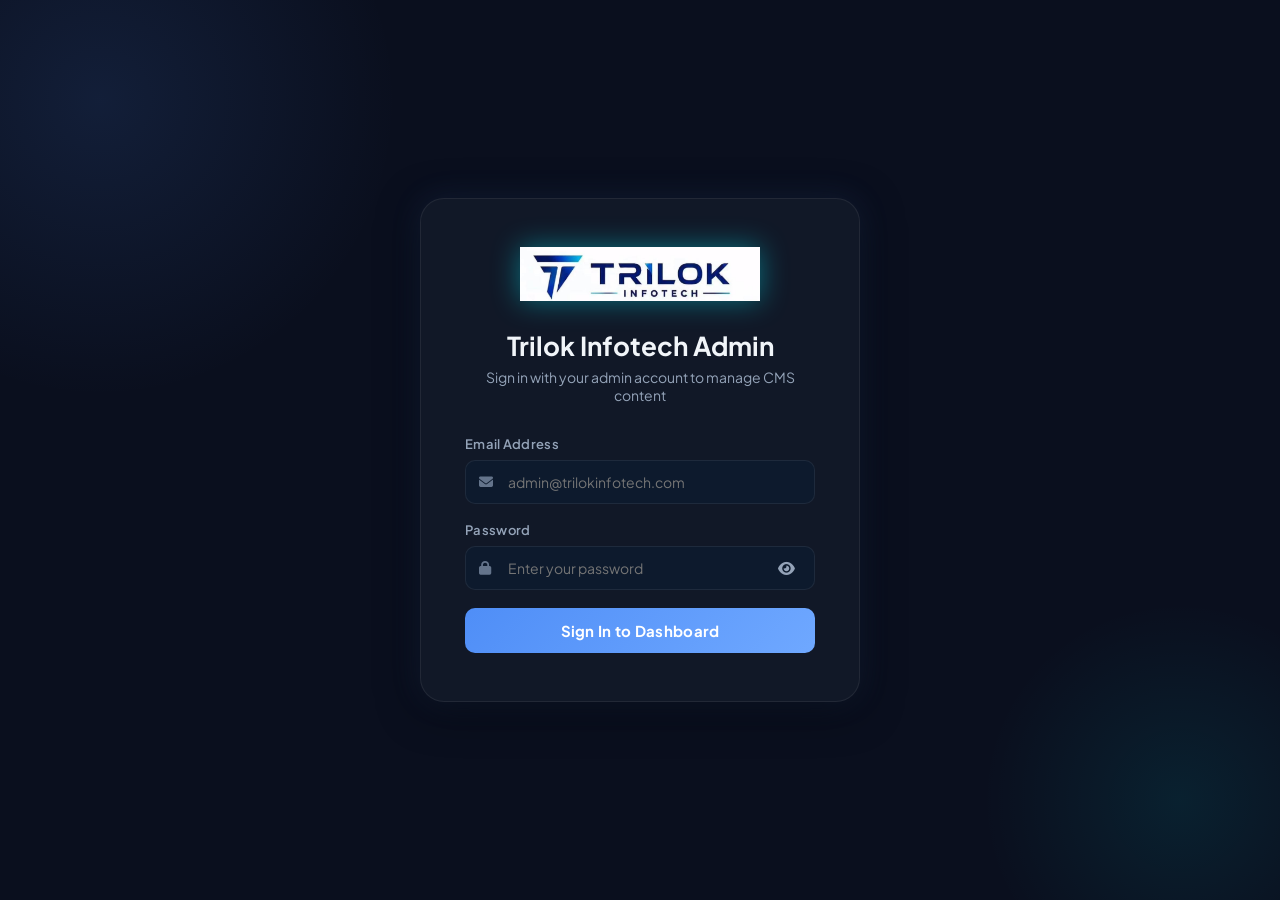
==== admin.html @ d3bf035e "fix: simplify mobile admin menu click listeners and place Back button at top of page-header-left in " ====
<!DOCTYPE html>
<html lang="en">
<head>
  <meta charset="UTF-8">
  <meta name="viewport" content="width=device-width, initial-scale=1.0, maximum-scale=1.0, user-scalable=no">
  <meta name="theme-color" content="#0a0f1e">
  <title>Admin Panel – Trilok Infotech</title>
  <meta name="robots" content="noindex, nofollow">
  <!-- Favicon Logo -->
  <link rel="icon" type="image/png" href="image copy 40.png">
  <!-- Google Fonts -->
  <link rel="preconnect" href="https://fonts.googleapis.com">
  <link rel="preconnect" href="https://fonts.gstatic.com" crossorigin>
  <link href="https://fonts.googleapis.com/css2?family=Plus+Jakarta+Sans:wght@300;400;500;600;700;800&family=Space+Grotesk:wght@500;700&display=swap" rel="stylesheet">
  <!-- FontAwesome Icons -->
  <link rel="stylesheet" href="https://cdnjs.cloudflare.com/ajax/libs/font-awesome/6.5.0/css/all.min.css">
  <!-- Custom Admin CSS -->
  <link rel="stylesheet" href="admin.css">
</head>
<body>

<!-- ============================================================
     1. LOGIN PAGE (AUTHENTICATION SCREEN)
     ============================================================ -->
<div id="login-page">
  <div class="login-card">
    <div class="login-logo">
      <img src="image copy 40.png" alt="Trilok Infotech Logo" class="admin-login-brand-logo">
    </div>
    <h2>Trilok Infotech Admin</h2>
    <p class="login-sub">Sign in with your admin account to manage CMS content</p>
    
    <div class="login-error" id="login-error">
      <i class="fa-solid fa-circle-exclamation"></i>
      <span id="login-error-msg">Invalid login credentials.</span>
    </div>
    
    <form id="login-form" onsubmit="executeAdminLogin(event); return false;">
      <div class="login-form-group">
        <label for="login-email">Email Address</label>
        <div class="login-input-wrap">
          <i class="fa-solid fa-envelope"></i>
          <input type="email" id="login-email" placeholder="admin@trilokinfotech.com" autocomplete="email" required>
        </div>
      </div>
      
      <div class="login-form-group">
        <label for="login-password">Password</label>
        <div class="login-input-wrap">
          <i class="fa-solid fa-lock"></i>
          <input type="password" id="login-password" placeholder="Enter your password" autocomplete="current-password" required>
          <i class="fa-solid fa-eye eye-toggle" id="pwd-eye" title="Toggle password visibility"></i>
        </div>
      </div>
      
      <button type="submit" class="btn-login" id="login-btn">
        <span class="btn-text">Sign In to Dashboard</span>
        <span class="btn-spinner"></span>
      </button>
    </form>
  </div>
</div>

<!-- ============================================================
     2. MAIN ADMIN DASHBOARD LAYOUT
     ============================================================ -->
<div id="admin-layout" style="display:none;">

  <!-- MOBILE SIDEBAR OVERLAY -->
  <div class="sidebar-overlay" id="sidebar-overlay" onclick="closeAdminSidebar()"></div>

  <!-- ====== SIDEBAR NAVIGATION ====== -->
  <aside class="admin-sidebar" id="admin-sidebar">
    <div class="sidebar-logo">
      <img src="image copy 40.png" alt="Trilok Infotech Logo" class="admin-sidebar-brand-logo">
      <button class="sidebar-close-btn" id="sidebar-close-btn" onclick="closeAdminSidebar()" aria-label="Close sidebar"><i class="fa-solid fa-xmark"></i></button>
    </div>

    <nav class="sidebar-nav">
      <!-- MAIN OVERVIEW -->
      <div class="sidebar-section-label">Main</div>
      <div class="nav-item active" data-page="dashboard">
        <i class="fa-solid fa-gauge-high"></i><span>Dashboard</span>
      </div>

      <!-- CMS CONTENT MANAGERS -->
      <div class="sidebar-section-label">Website Content</div>
      <div class="nav-item" data-page="hero">
        <i class="fa-solid fa-house-laptop"></i><span>Hero Section</span>
      </div>
      <div class="nav-item" data-page="about">
        <i class="fa-solid fa-circle-info"></i><span>About Us</span>
      </div>
      <div class="nav-item" data-page="services">
        <i class="fa-solid fa-gears"></i><span>Services</span>
      </div>
      <div class="nav-item" data-page="features">
        <i class="fa-solid fa-star"></i><span>Key Features</span>
      </div>
      <div class="nav-item" data-page="projects">
        <i class="fa-solid fa-briefcase"></i><span>View Our Work</span>
      </div>
      <div class="nav-item" data-page="products">
        <i class="fa-solid fa-box-open"></i><span>Products</span>
      </div>
      <div class="nav-item" data-page="industries">
        <i class="fa-solid fa-industry"></i><span>Industries</span>
      </div>
      <div class="nav-item" data-page="careers">
        <i class="fa-solid fa-user-graduate"></i><span>Careers</span>
      </div>
      <div class="nav-item" data-page="testimonials">
        <i class="fa-solid fa-quote-right"></i><span>Testimonials</span>
      </div>
      <div class="nav-item" data-page="faqs">
        <i class="fa-solid fa-circle-question"></i><span>FAQs</span>
      </div>
      <div class="nav-item" data-page="gallery">
        <i class="fa-solid fa-images"></i><span>Gallery</span>
      </div>

      <!-- LEADS & INQUIRIES -->
      <div class="sidebar-section-label">Leads & Inquiries</div>
      <div class="nav-item" data-page="contacts" id="contacts-nav-item">
        <i class="fa-solid fa-envelope-open-text"></i><span>Contact Requests</span>
        <span class="nav-badge" id="unread-badge" style="display:none;">0</span>
      </div>

      <!-- SYSTEM SETTINGS -->
      <div class="sidebar-section-label">Settings & Security</div>
      <div class="nav-item" data-page="settings">
        <i class="fa-solid fa-sliders"></i><span>Website Settings</span>
      </div>
      <div class="nav-item" data-page="seo">
        <i class="fa-solid fa-magnifying-glass-chart"></i><span>SEO Settings</span>
      </div>
      <div class="nav-item" data-page="profile">
        <i class="fa-solid fa-user-gear"></i><span>Admin Profile</span>
      </div>
    </nav>

    <div class="sidebar-footer">
      <div class="nav-item nav-item-logout" id="logout-btn" onclick="executeLogout()">
        <i class="fa-solid fa-right-from-bracket"></i><span>Logout</span>
      </div>
    </div>
  </aside>

  <!-- ====== MAIN CONTENT AREA ====== -->
  <div class="admin-main" id="admin-main">

    <!-- TOP HEADER -->
    <header class="admin-header">
      <button class="header-toggle" id="sidebar-toggle" onclick="toggleAdminSidebar(event)" aria-label="Open navigation menu" aria-expanded="false" aria-controls="admin-sidebar">
        <i class="fa-solid fa-bars"></i>
      </button>

      <div class="header-title-wrapper" style="display:flex; align-items:center; gap:10px;">
        <img src="image copy 40.png" alt="Trilok Logo" class="mobile-header-brand-logo">
        <span class="header-page-title" id="header-page-title">Dashboard Overview</span>
      </div>

      <div class="header-spacer"></div>

      <div class="header-actions">
        <button class="header-icon-btn" title="Open Live Public Website" onclick="window.open('index.html','_blank')">
          <i class="fa-solid fa-arrow-up-right-from-square"></i> <span class="hide-mobile">Live Website</span>
        </button>
        
        <div class="admin-avatar" id="header-avatar" onclick="navigateTo('profile')">
          <div class="avatar-img" id="header-avatar-img">A</div>
          <div class="avatar-info hide-mobile">
            <span class="avatar-name" id="header-admin-name">Admin User</span>
            <span class="avatar-role">Administrator</span>
          </div>
        </div>
      </div>
    </header>

    <!-- PAGE SECTION CONTAINER -->
    <div class="admin-content">

      <!-- 1. DASHBOARD OVERVIEW -->
      <section class="page-section active" id="page-dashboard">
        <div class="page-header">
          <div class="page-header-left">
            <h1>Dashboard Overview</h1>
            <p>Real-time website statistics and database analytics</p>
          </div>
          <div class="page-header-actions">
            <button class="btn btn-secondary btn-sm" onclick="loadDashboardStats()"><i class="fa-solid fa-rotate-right"></i> Refresh</button>
          </div>
        </div>

        <!-- STATS GRID -->
        <div class="stats-grid" id="stats-grid">
          <div class="stat-card" onclick="navigateTo('services')">
            <div class="stat-icon blue"><i class="fa-solid fa-gears"></i></div>
            <div class="stat-info"><div class="stat-value" id="stat-services">–</div><div class="stat-label">Total Services</div></div>
          </div>
          <div class="stat-card" onclick="navigateTo('features')">
            <div class="stat-icon yellow"><i class="fa-solid fa-star"></i></div>
            <div class="stat-info"><div class="stat-value" id="stat-features">–</div><div class="stat-label">Key Features</div></div>
          </div>
          <div class="stat-card" onclick="navigateTo('projects')">
            <div class="stat-icon purple"><i class="fa-solid fa-briefcase"></i></div>
            <div class="stat-info"><div class="stat-value" id="stat-projects">–</div><div class="stat-label">Total Projects</div></div>
          </div>
          <div class="stat-card" onclick="navigateTo('products')">
            <div class="stat-icon cyan"><i class="fa-solid fa-box-open"></i></div>
            <div class="stat-info"><div class="stat-value" id="stat-products">–</div><div class="stat-label">Total Products</div></div>
          </div>
          <div class="stat-card" onclick="navigateTo('industries')">
            <div class="stat-icon orange"><i class="fa-solid fa-industry"></i></div>
            <div class="stat-info"><div class="stat-value" id="stat-industries">–</div><div class="stat-label">Industries</div></div>
          </div>
          <div class="stat-card" onclick="navigateTo('careers')">
            <div class="stat-icon teal"><i class="fa-solid fa-user-graduate"></i></div>
            <div class="stat-info"><div class="stat-value" id="stat-careers">–</div><div class="stat-label">Careers</div></div>
          </div>
          <div class="stat-card" onclick="navigateTo('testimonials')">
            <div class="stat-icon yellow"><i class="fa-solid fa-quote-right"></i></div>
            <div class="stat-info"><div class="stat-value" id="stat-testimonials">–</div><div class="stat-label">Testimonials</div></div>
          </div>
          <div class="stat-card" onclick="navigateTo('faqs')">
            <div class="stat-icon green"><i class="fa-solid fa-circle-question"></i></div>
            <div class="stat-info"><div class="stat-value" id="stat-faqs">–</div><div class="stat-label">FAQs</div></div>
          </div>
          <div class="stat-card" onclick="navigateTo('gallery')">
            <div class="stat-icon indigo"><i class="fa-solid fa-images"></i></div>
            <div class="stat-info"><div class="stat-value" id="stat-gallery">–</div><div class="stat-label">Gallery Items</div></div>
          </div>
          <div class="stat-card" onclick="navigateTo('contacts')">
            <div class="stat-icon red"><i class="fa-solid fa-envelope-open-text"></i></div>
            <div class="stat-info"><div class="stat-value" id="stat-contacts">–</div><div class="stat-label">Contact Requests</div></div>
          </div>
        </div>

        <div class="grid-2" style="margin-top:20px;">
          <!-- QUICK NAVIGATION -->
          <div class="card">
            <div class="card-header"><div class="card-title">Quick Actions</div></div>
            <div class="quick-actions">
              <div class="quick-action" onclick="navigateTo('hero')"><i class="fa-solid fa-house-laptop"></i><span>Hero Banner</span></div>
              <div class="quick-action" onclick="openServiceModal()"><i class="fa-solid fa-plus"></i><span>Add Service</span></div>
              <div class="quick-action" onclick="openFeatureModal()"><i class="fa-solid fa-plus"></i><span>Add Feature</span></div>
              <div class="quick-action" onclick="openProjectModal()"><i class="fa-solid fa-plus"></i><span>Add Project</span></div>
              <div class="quick-action" onclick="openProductModal()"><i class="fa-solid fa-plus"></i><span>Add Product</span></div>
              <div class="quick-action" onclick="openTestimonialModal()"><i class="fa-solid fa-plus"></i><span>Add Review</span></div>
              <div class="quick-action" onclick="navigateTo('gallery')"><i class="fa-solid fa-upload"></i><span>Media Library</span></div>
              <div class="quick-action" onclick="navigateTo('contacts')"><i class="fa-solid fa-inbox"></i><span>View Leads</span></div>
            </div>
          </div>

          <!-- RECENT ACTIVITY LOG -->
          <div class="card">
            <div class="card-header">
              <div><div class="card-title">Recent Activity</div><div class="card-subtitle">System and CMS operations</div></div>
            </div>
            <div class="activity-list" id="activity-list">
              <div class="empty-state" style="padding:24px"><i class="fa-solid fa-clock-rotate-left"></i><h4>No activity recorded yet</h4></div>
            </div>
          </div>
        </div>
      </section>

      <!-- 2. HERO SECTION -->
      <section class="page-section" id="page-hero">
        <div class="page-header">
          <div class="page-header-left">
            <button class="btn btn-outline btn-sm back-nav-btn" onclick="navigateBackAdmin()" aria-label="Go back to previous page" style="margin-bottom:10px; display:inline-flex; align-items:center; gap:6px;"><i class="fa-solid fa-arrow-left"></i> Back</button>
            <h1>Hero Section Management</h1>
            <p>Edit homepage headline, subtitle, buttons and background media</p>
          </div>
          <div class="page-header-actions">
            <button class="btn btn-primary" onclick="saveHeroSettings()"><i class="fa-solid fa-save"></i> Save Hero Changes</button>
          </div>
        </div>

        <div class="grid-2">
          <div class="card">
            <div class="card-header"><div class="card-title">Content & Text</div></div>
            <div class="form-group">
              <label>Hero Heading</label>
              <textarea class="form-control" id="hero-heading" rows="3" placeholder="Headline text..."></textarea>
            </div>
            <div class="form-group">
              <label>Sub Heading / Tagline</label>
              <textarea class="form-control" id="hero-subheading" rows="3" placeholder="Sub heading text..."></textarea>
            </div>
            <div class="form-row">
              <div class="form-group">
                <label>Primary Button Text</label>
                <input type="text" class="form-control" id="hero-cta-primary" placeholder="Explore Services">
              </div>
              <div class="form-group">
                <label>Primary Button Link</label>
                <input type="text" class="form-control" id="hero-cta-primary-url" placeholder="#services">
              </div>
            </div>
            <div class="form-row">
              <div class="form-group">
                <label>Secondary Button Text</label>
                <input type="text" class="form-control" id="hero-cta-secondary" placeholder="Our Products">
              </div>
              <div class="form-group">
                <label>Secondary Button Link</label>
                <input type="text" class="form-control" id="hero-cta-secondary-url" placeholder="#products">
              </div>
            </div>
            <div class="form-group">
              <label>Hero Visibility</label>
              <div class="toggle-wrap">
                <label class="toggle-switch"><input type="checkbox" id="hero-visible" checked><span class="toggle-slider"></span></label>
                <span class="toggle-label">Show Hero Section on Website</span>
              </div>
            </div>
          </div>

          <div class="card">
            <div class="card-header"><div class="card-title">Background Media</div></div>
            <div class="upload-area">
              <input type="file" accept="image/*" onchange="uploadImageCloudinary(event, 'hero-bg-url', 'hero-bg-preview')">
              <div class="upload-icon"><i class="fa-solid fa-cloud-arrow-up"></i></div>
              <div class="upload-text">Upload Hero Background Image</div>
              <div class="upload-sub">Recommended: 1920×1080px WebP/JPG</div>
            </div>
            <div class="upload-preview" id="hero-bg-preview" style="display:none">
              <img src="" id="hero-bg-preview-img" alt="Hero BG Preview">
              <button class="btn btn-danger btn-sm" style="margin-top:8px" onclick="removeImage('hero-bg-url', 'hero-bg-preview')"><i class="fa-solid fa-trash"></i> Remove</button>
            </div>
            <input type="hidden" id="hero-bg-url" value="">
          </div>
        </div>
      </section>

      <!-- 3. ABOUT US SECTION -->
      <section class="page-section" id="page-about">
        <div class="page-header">
          <div class="page-header-left">
            <button class="btn btn-outline btn-sm back-nav-btn" onclick="navigateBackAdmin()" aria-label="Go back to previous page" style="margin-bottom:10px; display:inline-flex; align-items:center; gap:6px;"><i class="fa-solid fa-arrow-left"></i> Back</button>
            <h1>About Us Management</h1>
            <p>Edit company about overview, mission, vision and core values</p>
          </div>
          <div class="page-header-actions">
            <button class="btn btn-primary" onclick="saveAboutSettings()"><i class="fa-solid fa-save"></i> Save About Changes</button>
          </div>
        </div>
        <div class="grid-2">
          <div class="card">
            <div class="card-header"><div class="card-title">Main Content</div></div>
            <div class="form-group">
              <label>Section Heading</label>
              <input type="text" class="form-control" id="about-heading" placeholder="Why Businesses Choose Trilok">
            </div>
            <div class="form-group">
              <label>Main Overview Content</label>
              <textarea class="form-control" id="about-content" rows="6" placeholder="Main description..."></textarea>
            </div>
            <div class="form-group">
              <label>Mission Statement</label>
              <input type="text" class="form-control" id="about-mission" placeholder="Our mission...">
            </div>
            <div class="form-group">
              <label>Vision Statement</label>
              <input type="text" class="form-control" id="about-vision" placeholder="Our vision...">
            </div>
            <div class="form-group">
              <label>Core Values</label>
              <input type="text" class="form-control" id="about-values" placeholder="Transparency, Quality, Client Focus...">
            </div>
            <div class="form-group">
              <label>Visibility</label>
              <div class="toggle-wrap">
                <label class="toggle-switch"><input type="checkbox" id="about-visible" checked><span class="toggle-slider"></span></label>
                <span class="toggle-label">Show About Us Section on Website</span>
              </div>
            </div>
          </div>

          <div class="card">
            <div class="card-header"><div class="card-title">About Image</div></div>
            <div class="upload-area">
              <input type="file" accept="image/*" onchange="uploadImageCloudinary(event, 'about-img-url', 'about-img-preview')">
              <div class="upload-icon"><i class="fa-solid fa-image"></i></div>
              <div class="upload-text">Upload About Section Image</div>
            </div>
            <div class="upload-preview" id="about-img-preview" style="display:none">
              <img src="" id="about-img-preview-img" alt="About Image Preview">
              <button class="btn btn-danger btn-sm" style="margin-top:8px" onclick="removeImage('about-img-url', 'about-img-preview')"><i class="fa-solid fa-trash"></i> Remove</button>
            </div>
            <input type="hidden" id="about-img-url" value="">
          </div>
        </div>
      </section>

      <!-- 4. SERVICES CMS -->
      <section class="page-section" id="page-services">
        <div class="page-header">
          <div class="page-header-left">
            <button class="btn btn-outline btn-sm back-nav-btn" onclick="navigateBackAdmin()" aria-label="Go back to previous page" style="margin-bottom:10px; display:inline-flex; align-items:center; gap:6px;"><i class="fa-solid fa-arrow-left"></i> Back</button>
            <h1>Services Management</h1>
            <p>View, Add, Edit, Delete, Hide/Show and Reorder Services</p>
          </div>
          <div class="page-header-actions">
            <button class="btn btn-primary" onclick="openServiceModal()"><i class="fa-solid fa-plus"></i> Add New Service</button>
          </div>
        </div>
        <div class="card">
          <div class="card-header" style="flex-wrap:wrap;gap:12px;">
            <div class="card-title">All Services</div>
            <div class="filter-bar" style="margin:0;">
              <div class="filter-search"><i class="fa-solid fa-search"></i><input type="text" placeholder="Search services..." oninput="filterTable('services-tbody', this.value)"></div>
            </div>
          </div>
          <div class="table-wrap">
            <table class="admin-table">
              <thead><tr><th>Order</th><th>Icon / Image</th><th>Title</th><th>Short Description</th><th>Status</th><th>Actions</th></tr></thead>
              <tbody id="services-tbody"></tbody>
            </table>
          </div>
        </div>
      </section>

      <!-- 5. FEATURES CMS -->
      <section class="page-section" id="page-features">
        <div class="page-header">
          <div class="page-header-left">
            <button class="btn btn-outline btn-sm back-nav-btn" onclick="navigateBackAdmin()" aria-label="Go back to previous page" style="margin-bottom:10px; display:inline-flex; align-items:center; gap:6px;"><i class="fa-solid fa-arrow-left"></i> Back</button>
            <h1>Key Features & Highlights</h1>
            <p>Manage key website features, highlights and value propositions</p>
          </div>
          <div class="page-header-actions">
            <button class="btn btn-primary" onclick="openFeatureModal()"><i class="fa-solid fa-plus"></i> Add New Feature</button>
          </div>
        </div>
        <div class="card">
          <div class="card-header" style="flex-wrap:wrap;gap:12px;">
            <div class="card-title">All Features</div>
            <div class="filter-bar" style="margin:0;">
              <div class="filter-search"><i class="fa-solid fa-search"></i><input type="text" placeholder="Search features..." oninput="filterTable('features-tbody', this.value)"></div>
            </div>
          </div>
          <div class="table-wrap">
            <table class="admin-table">
              <thead><tr><th>Order</th><th>Icon</th><th>Title</th><th>Description</th><th>Status</th><th>Actions</th></tr></thead>
              <tbody id="features-tbody"></tbody>
            </table>
          </div>
        </div>
      </section>

      <!-- 6. VIEW OUR WORK / PROJECTS CMS -->
      <section class="page-section" id="page-projects">
        <div class="page-header">
          <div class="page-header-left">
            <button class="btn btn-outline btn-sm back-nav-btn" onclick="navigateBackAdmin()" aria-label="Go back to previous page" style="margin-bottom:10px; display:inline-flex; align-items:center; gap:6px;"><i class="fa-solid fa-arrow-left"></i> Back</button>
            <h1>View Our Work (Projects) Management</h1>
            <p>Manage website and application portfolio projects</p>
          </div>
          <div class="page-header-actions">
            <button class="btn btn-primary" onclick="openProjectModal()"><i class="fa-solid fa-plus"></i> Add New Project</button>
          </div>
        </div>
        <div class="card">
          <div class="card-header" style="flex-wrap:wrap;gap:12px;">
            <div class="card-title">All Projects</div>
            <div class="filter-bar" style="margin:0;">
              <div class="filter-search"><i class="fa-solid fa-search"></i><input type="text" placeholder="Search projects..." oninput="filterTable('projects-tbody', this.value)"></div>
            </div>
          </div>
          <div class="table-wrap">
            <table class="admin-table">
              <thead><tr><th>Order</th><th>Image</th><th>Project Title</th><th>Category</th><th>Link</th><th>Status</th><th>Actions</th></tr></thead>
              <tbody id="projects-tbody"></tbody>
            </table>
          </div>
        </div>
      </section>

      <!-- 7. PRODUCTS CMS -->
      <section class="page-section" id="page-products">
        <div class="page-header">
          <div class="page-header-left">
            <button class="btn btn-outline btn-sm back-nav-btn" onclick="navigateBackAdmin()" aria-label="Go back to previous page" style="margin-bottom:10px; display:inline-flex; align-items:center; gap:6px;"><i class="fa-solid fa-arrow-left"></i> Back</button>
            <h1>Products Management</h1>
            <p>Manage flagship software products and SaaS tools</p>
          </div>
          <div class="page-header-actions">
            <button class="btn btn-primary" onclick="openProductModal()"><i class="fa-solid fa-plus"></i> Add New Product</button>
          </div>
        </div>
        <div class="card">
          <div class="card-header" style="flex-wrap:wrap;gap:12px;">
            <div class="card-title">All Products</div>
            <div class="filter-bar" style="margin:0;">
              <div class="filter-search"><i class="fa-solid fa-search"></i><input type="text" placeholder="Search products..." oninput="filterTable('products-tbody', this.value)"></div>
            </div>
          </div>
          <div class="table-wrap">
            <table class="admin-table">
              <thead><tr><th>Order</th><th>Image</th><th>Product Name</th><th>Category</th><th>Features</th><th>Status</th><th>Actions</th></tr></thead>
              <tbody id="products-tbody"></tbody>
            </table>
          </div>
        </div>
      </section>

      <!-- 8. INDUSTRIES CMS -->
      <section class="page-section" id="page-industries">
        <div class="page-header">
          <div class="page-header-left">
            <button class="btn btn-outline btn-sm back-nav-btn" onclick="navigateBackAdmin()" aria-label="Go back to previous page" style="margin-bottom:10px; display:inline-flex; align-items:center; gap:6px;"><i class="fa-solid fa-arrow-left"></i> Back</button>
            <h1>Industries We Serve</h1>
            <p>Manage industry categories and descriptions</p>
          </div>
          <div class="page-header-actions">
            <button class="btn btn-primary" onclick="openIndustryModal()"><i class="fa-solid fa-plus"></i> Add Industry</button>
          </div>
        </div>
        <div class="card">
          <div class="card-header"><div class="card-title">All Industries</div></div>
          <div class="table-wrap">
            <table class="admin-table">
              <thead><tr><th>Order</th><th>Icon</th><th>Title</th><th>Description</th><th>Status</th><th>Actions</th></tr></thead>
              <tbody id="industries-tbody"></tbody>
            </table>
          </div>
        </div>
      </section>

      <!-- 9. CAREERS CMS -->
      <section class="page-section" id="page-careers">
        <div class="page-header">
          <div class="page-header-left">
            <button class="btn btn-outline btn-sm back-nav-btn" onclick="navigateBackAdmin()" aria-label="Go back to previous page" style="margin-bottom:10px; display:inline-flex; align-items:center; gap:6px;"><i class="fa-solid fa-arrow-left"></i> Back</button>
            <h1>Careers & Job Openings</h1>
            <p>Manage open technical positions and career opportunities</p>
          </div>
          <div class="page-header-actions">
            <button class="btn btn-primary" onclick="openCareerModal()"><i class="fa-solid fa-plus"></i> Add Job Opening</button>
          </div>
        </div>
        <div class="card">
          <div class="card-header"><div class="card-title">All Job Openings</div></div>
          <div class="table-wrap">
            <table class="admin-table">
              <thead><tr><th>Order</th><th>Job Title</th><th>Department</th><th>Location</th><th>Type</th><th>Status</th><th>Actions</th></tr></thead>
              <tbody id="careers-tbody"></tbody>
            </table>
          </div>
        </div>
      </section>

      <!-- 10. TESTIMONIALS CMS -->
      <section class="page-section" id="page-testimonials">
        <div class="page-header">
          <div class="page-header-left">
            <button class="btn btn-outline btn-sm back-nav-btn" onclick="navigateBackAdmin()" aria-label="Go back to previous page" style="margin-bottom:10px; display:inline-flex; align-items:center; gap:6px;"><i class="fa-solid fa-arrow-left"></i> Back</button>
            <h1>Testimonials Management</h1>
            <p>Manage client reviews and star ratings</p>
          </div>
          <div class="page-header-actions">
            <button class="btn btn-primary" onclick="openTestimonialModal()"><i class="fa-solid fa-plus"></i> Add Testimonial</button>
          </div>
        </div>
        <div class="card">
          <div class="card-header"><div class="card-title">All Testimonials</div></div>
          <div class="table-wrap">
            <table class="admin-table">
              <thead><tr><th>Photo</th><th>Customer Name</th><th>Position / Company</th><th>Rating</th><th>Status</th><th>Actions</th></tr></thead>
              <tbody id="testimonials-tbody"></tbody>
            </table>
          </div>
        </div>
      </section>

      <!-- 11. FAQS CMS -->
      <section class="page-section" id="page-faqs">
        <div class="page-header">
          <div class="page-header-left">
            <button class="btn btn-outline btn-sm back-nav-btn" onclick="navigateBackAdmin()" aria-label="Go back to previous page" style="margin-bottom:10px; display:inline-flex; align-items:center; gap:6px;"><i class="fa-solid fa-arrow-left"></i> Back</button>
            <h1>FAQs Management</h1>
            <p>Manage frequently asked questions and answers</p>
          </div>
          <div class="page-header-actions">
            <button class="btn btn-primary" onclick="openFaqModal()"><i class="fa-solid fa-plus"></i> Add New FAQ</button>
          </div>
        </div>
        <div class="card">
          <div class="card-header"><div class="card-title">All FAQs</div></div>
          <div class="table-wrap">
            <table class="admin-table">
              <thead><tr><th>Order</th><th>Question</th><th>Answer</th><th>Status</th><th>Actions</th></tr></thead>
              <tbody id="faqs-tbody"></tbody>
            </table>
          </div>
        </div>
      </section>

      <!-- 12. GALLERY CMS -->
      <section class="page-section" id="page-gallery">
        <div class="page-header">
          <div class="page-header-left">
            <button class="btn btn-outline btn-sm back-nav-btn" onclick="navigateBackAdmin()" aria-label="Go back to previous page" style="margin-bottom:10px; display:inline-flex; align-items:center; gap:6px;"><i class="fa-solid fa-arrow-left"></i> Back</button>
            <h1>Gallery & Media Library</h1>
            <p>Upload, manage and preview website images</p>
          </div>
          <div class="page-header-actions">
            <button class="btn btn-primary" onclick="document.getElementById('gallery-file-input').click()"><i class="fa-solid fa-upload"></i> Upload Media</button>
            <input type="file" id="gallery-file-input" accept="image/*" multiple style="display:none" onchange="handleGalleryUpload(event)">
          </div>
        </div>
        <div class="card">
          <div class="upload-area" style="margin-bottom:20px">
            <input type="file" accept="image/*" multiple onchange="handleGalleryUpload(event)">
            <div class="upload-icon"><i class="fa-solid fa-cloud-arrow-up"></i></div>
            <div class="upload-text">Click or drag images here to upload</div>
          </div>
          <div class="gallery-grid" id="gallery-grid"></div>
        </div>
      </section>

      <!-- 13. CONTACT REQUESTS CMS -->
      <section class="page-section" id="page-contacts">
        <div class="page-header">
          <div class="page-header-left">
            <button class="btn btn-outline btn-sm back-nav-btn" onclick="navigateBackAdmin()" aria-label="Go back to previous page" style="margin-bottom:10px; display:inline-flex; align-items:center; gap:6px;"><i class="fa-solid fa-arrow-left"></i> Back</button>
            <h1>Contact Requests & Leads</h1>
            <p>View and manage website contact submissions</p>
          </div>
          <div class="page-header-actions">
            <button class="btn btn-secondary btn-sm" onclick="loadContacts()"><i class="fa-solid fa-rotate-right"></i> Refresh</button>
          </div>
        </div>
        <div class="card">
          <div class="card-header" style="flex-wrap:wrap;gap:12px;">
            <div class="card-title">Received Inquiries</div>
            <div class="filter-bar" style="margin:0;">
              <div class="filter-search"><i class="fa-solid fa-search"></i><input type="text" placeholder="Search name, email, phone..." oninput="filterContacts(this.value)"></div>
            </div>
          </div>
          <div class="table-wrap">
            <table class="admin-table">
              <thead><tr><th>Name</th><th>Email</th><th>Phone</th><th>Subject</th><th>Message</th><th>Date</th><th>Status</th><th>Actions</th></tr></thead>
              <tbody id="contacts-tbody"></tbody>
            </table>
          </div>
        </div>
      </section>

      <!-- 14. WEBSITE SETTINGS -->
      <section class="page-section" id="page-settings">
        <div class="page-header">
          <div class="page-header-left">
            <button class="btn btn-outline btn-sm back-nav-btn" onclick="navigateBackAdmin()" aria-label="Go back to previous page" style="margin-bottom:10px; display:inline-flex; align-items:center; gap:6px;"><i class="fa-solid fa-arrow-left"></i> Back</button>
            <h1>Website Settings</h1>
            <p>Manage company details, contact info, social links and footer text</p>
          </div>
          <div class="page-header-actions">
            <button class="btn btn-primary" onclick="saveWebsiteSettings()"><i class="fa-solid fa-save"></i> Save Website Settings</button>
          </div>
        </div>
        <div class="grid-2">
          <div class="card">
            <div class="card-header"><div class="card-title">Company Info</div></div>
            <div class="form-group"><label>Company Name</label><input type="text" class="form-control" id="ws-company-name" placeholder="Trilok Infotech Private Limited"></div>
            <div class="form-group"><label>Contact Number</label><input type="text" class="form-control" id="ws-contact-number" placeholder="+91 8639833447"></div>
            <div class="form-group"><label>Email Address</label><input type="email" class="form-control" id="ws-email" placeholder="info@trilokinfotech.com"></div>
            <div class="form-group"><label>Business Address</label><textarea class="form-control" id="ws-address" rows="3" placeholder="Business location address..."></textarea></div>
            <div class="form-group"><label>WhatsApp Number</label><input type="text" class="form-control" id="ws-whatsapp" placeholder="+918639833447"></div>
          </div>
          <div>
            <div class="card">
              <div class="card-header"><div class="card-title">Social Media Links</div></div>
              <div class="form-group"><label><i class="fa-brands fa-facebook text-blue"></i> Facebook URL</label><input type="url" class="form-control" id="ws-facebook"></div>
              <div class="form-group"><label><i class="fa-brands fa-instagram" style="color:#e4405f"></i> Instagram URL</label><input type="url" class="form-control" id="ws-instagram"></div>
              <div class="form-group"><label><i class="fa-brands fa-linkedin" style="color:#0a66c2"></i> LinkedIn URL</label><input type="url" class="form-control" id="ws-linkedin"></div>
              <div class="form-group"><label><i class="fa-brands fa-youtube" style="color:#ff0000"></i> YouTube URL</label><input type="url" class="form-control" id="ws-youtube"></div>
            </div>
            <div class="card">
              <div class="card-header"><div class="card-title">Footer & Copyright</div></div>
              <div class="form-group"><label>Footer Tagline</label><input type="text" class="form-control" id="ws-footer-content"></div>
              <div class="form-group"><label>Copyright Text</label><input type="text" class="form-control" id="ws-copyright"></div>
            </div>
          </div>
        </div>
      </section>

      <!-- 15. SEO SETTINGS -->
      <section class="page-section" id="page-seo">
        <div class="page-header">
          <div class="page-header-left">
            <button class="btn btn-outline btn-sm back-nav-btn" onclick="navigateBackAdmin()" aria-label="Go back to previous page" style="margin-bottom:10px; display:inline-flex; align-items:center; gap:6px;"><i class="fa-solid fa-arrow-left"></i> Back</button>
            <h1>SEO Settings</h1>
            <p>Optimize meta titles, descriptions and social share metadata</p>
          </div>
          <div class="page-header-actions">
            <button class="btn btn-primary" onclick="saveSeoSettings()"><i class="fa-solid fa-save"></i> Save SEO Settings</button>
          </div>
        </div>
        <div class="card">
          <div class="form-group"><label>Meta Page Title</label><input type="text" class="form-control" id="seo-title" placeholder="Trilok Infotech Private Limited | Digital Solutions"></div>
          <div class="form-group"><label>Meta Description</label><textarea class="form-control" id="seo-desc" rows="3" placeholder="Description for search engines..."></textarea></div>
          <div class="form-group"><label>SEO Keywords (comma separated)</label><input type="text" class="form-control" id="seo-keywords" placeholder="software, cybersecurity, web apps..."></div>
          <div class="form-row">
            <div class="form-group"><label>OG Social Share Title</label><input type="text" class="form-control" id="seo-og-title"></div>
            <div class="form-group"><label>OG Social Share Description</label><input type="text" class="form-control" id="seo-og-desc"></div>
          </div>
        </div>
      </section>

      <!-- 16. ADMIN PROFILE -->
      <section class="page-section" id="page-profile">
        <div class="page-header">
          <div class="page-header-left">
            <button class="btn btn-outline btn-sm back-nav-btn" onclick="navigateBackAdmin()" aria-label="Go back to previous page" style="margin-bottom:10px; display:inline-flex; align-items:center; gap:6px;"><i class="fa-solid fa-arrow-left"></i> Back</button>
            <h1>Admin Profile</h1>
            <p>Manage your account info and security password</p>
          </div>
        </div>
        <div class="grid-2">
          <div class="card">
            <div class="card-header"><div class="card-title">Profile Info</div></div>
            <div class="form-group"><label>Account Email</label><input type="email" class="form-control" id="profile-email" readonly disabled></div>
            <div class="form-group"><label>Full Name</label><input type="text" class="form-control" id="profile-name" placeholder="Admin User"></div>
            <button class="btn btn-primary" onclick="saveProfile()"><i class="fa-solid fa-user-check"></i> Update Profile</button>
          </div>
          <div class="card">
            <div class="card-header"><div class="card-title">Security Password</div></div>
            <div class="form-group"><label>New Password</label><input type="password" class="form-control" id="new-password" placeholder="At least 6 characters"></div>
            <div class="form-group"><label>Confirm New Password</label><input type="password" class="form-control" id="confirm-password" placeholder="Confirm password"></div>
            <button class="btn btn-primary" onclick="changePassword()"><i class="fa-solid fa-key"></i> Update Password</button>
          </div>
        </div>
      </section>

    </div><!-- /admin-content -->
  </div><!-- /admin-main -->

</div><!-- /admin-layout -->

<!-- ============================================================
     3. MODALS
     ============================================================ -->

<!-- SERVICE MODAL -->
<div class="modal-backdrop" id="service-modal">
  <div class="modal-box">
    <div class="modal-header"><h3 id="svc-modal-title">Add Service</h3><button class="modal-close-btn" onclick="closeModal('service-modal')"><i class="fa-solid fa-xmark"></i></button></div>
    <div class="modal-body">
      <input type="hidden" id="svc-edit-id" value="">
      <div class="form-group"><label>Title *</label><input type="text" class="form-control" id="svc-title" placeholder="e.g. Website Development"></div>
      <div class="form-group"><label>Short Description</label><input type="text" class="form-control" id="svc-short-desc" placeholder="Brief summary..."></div>
      <div class="form-group"><label>Full Description</label><textarea class="form-control" id="svc-desc" rows="4" placeholder="Detailed description..."></textarea></div>
      <div class="form-row">
        <div class="form-group"><label>Icon Class (FontAwesome)</label><input type="text" class="form-control" id="svc-icon" placeholder="fa-solid fa-globe"></div>
        <div class="form-group"><label>Display Order</label><input type="number" class="form-control" id="svc-order" value="0"></div>
      </div>
      <div class="form-group"><label>Status</label><select class="form-control" id="svc-status"><option value="active">Active</option><option value="inactive">Inactive</option></select></div>
    </div>
    <div class="modal-footer"><button class="btn btn-secondary" onclick="closeModal('service-modal')">Cancel</button><button class="btn btn-primary" onclick="saveService()">Save Service</button></div>
  </div>
</div>

<!-- FEATURE MODAL -->
<div class="modal-backdrop" id="feature-modal">
  <div class="modal-box">
    <div class="modal-header"><h3 id="feature-modal-title">Add Key Feature</h3><button class="modal-close-btn" onclick="closeModal('feature-modal')"><i class="fa-solid fa-xmark"></i></button></div>
    <div class="modal-body">
      <input type="hidden" id="feature-edit-id" value="">
      <div class="form-group"><label>Feature Title *</label><input type="text" class="form-control" id="feature-title" placeholder="e.g. High Performance & Scalability"></div>
      <div class="form-group"><label>Description *</label><textarea class="form-control" id="feature-desc" rows="3" placeholder="Feature summary..."></textarea></div>
      <div class="form-row">
        <div class="form-group"><label>Icon Class (FontAwesome)</label><input type="text" class="form-control" id="feature-icon" placeholder="fa-solid fa-bolt"></div>
        <div class="form-group"><label>Display Order</label><input type="number" class="form-control" id="feature-order" value="0"></div>
      </div>
      <div class="form-group"><label>Status</label><select class="form-control" id="feature-status"><option value="active">Active</option><option value="inactive">Inactive</option></select></div>
    </div>
    <div class="modal-footer"><button class="btn btn-secondary" onclick="closeModal('feature-modal')">Cancel</button><button class="btn btn-primary" onclick="saveFeature()">Save Feature</button></div>
  </div>
</div>

<!-- PROJECT MODAL -->
<div class="modal-backdrop" id="project-modal">
  <div class="modal-box">
    <div class="modal-header"><h3 id="project-modal-title">Add Project</h3><button class="modal-close-btn" onclick="closeModal('project-modal')"><i class="fa-solid fa-xmark"></i></button></div>
    <div class="modal-body">
      <input type="hidden" id="project-edit-id" value="">
      <div class="form-group"><label>Project Title *</label><input type="text" class="form-control" id="project-title" placeholder="e.g. eSaleAgreement"></div>
      <div class="form-group"><label>Description</label><textarea class="form-control" id="project-desc" rows="3" placeholder="Project details..."></textarea></div>
      <div class="form-row">
        <div class="form-group"><label>Category</label><input type="text" class="form-control" id="project-category" placeholder="Websites, Apps, Legal..."></div>
        <div class="form-group"><label>Project Link</label><input type="url" class="form-control" id="project-link" placeholder="https://example.com"></div>
      </div>
      <div class="form-group"><label>Display Order</label><input type="number" class="form-control" id="project-order" value="0"></div>
      <div class="form-group"><label>Status</label><select class="form-control" id="project-status"><option value="active">Active</option><option value="inactive">Inactive</option></select></div>
    </div>
    <div class="modal-footer"><button class="btn btn-secondary" onclick="closeModal('project-modal')">Cancel</button><button class="btn btn-primary" onclick="saveProject()">Save Project</button></div>
  </div>
</div>

<!-- PRODUCT MODAL -->
<div class="modal-backdrop" id="product-modal">
  <div class="modal-box">
    <div class="modal-header"><h3 id="product-modal-title">Add Product</h3><button class="modal-close-btn" onclick="closeModal('product-modal')"><i class="fa-solid fa-xmark"></i></button></div>
    <div class="modal-body">
      <input type="hidden" id="product-edit-id" value="">
      <div class="form-group"><label>Product Name *</label><input type="text" class="form-control" id="product-name" placeholder="Product name..."></div>
      <div class="form-group"><label>Description</label><textarea class="form-control" id="product-desc" rows="3"></textarea></div>
      <div class="form-group"><label>Features (comma separated)</label><input type="text" class="form-control" id="product-features" placeholder="Aadhaar eKYC, eSign..."></div>
      <div class="form-group"><label>Product Link</label><input type="url" class="form-control" id="product-link"></div>
      <div class="form-group"><label>Status</label><select class="form-control" id="product-status"><option value="active">Active</option><option value="inactive">Inactive</option></select></div>
    </div>
    <div class="modal-footer"><button class="btn btn-secondary" onclick="closeModal('product-modal')">Cancel</button><button class="btn btn-primary" onclick="saveProduct()">Save Product</button></div>
  </div>
</div>

<!-- INDUSTRY MODAL -->
<div class="modal-backdrop" id="industry-modal">
  <div class="modal-box">
    <div class="modal-header"><h3 id="industry-modal-title">Add Industry</h3><button class="modal-close-btn" onclick="closeModal('industry-modal')"><i class="fa-solid fa-xmark"></i></button></div>
    <div class="modal-body">
      <input type="hidden" id="industry-edit-id" value="">
      <div class="form-group"><label>Industry Title *</label><input type="text" class="form-control" id="ind-title"></div>
      <div class="form-group"><label>Description</label><textarea class="form-control" id="ind-desc" rows="3"></textarea></div>
      <div class="form-group"><label>Icon Class</label><input type="text" class="form-control" id="ind-icon" placeholder="fa-solid fa-cart-shopping"></div>
      <div class="form-group"><label>Status</label><select class="form-control" id="ind-status"><option value="active">Active</option><option value="inactive">Inactive</option></select></div>
    </div>
    <div class="modal-footer"><button class="btn btn-secondary" onclick="closeModal('industry-modal')">Cancel</button><button class="btn btn-primary" onclick="saveIndustry()">Save Industry</button></div>
  </div>
</div>

<!-- CAREER MODAL -->
<div class="modal-backdrop" id="career-modal">
  <div class="modal-box">
    <div class="modal-header"><h3 id="career-modal-title">Add Job Opening</h3><button class="modal-close-btn" onclick="closeModal('career-modal')"><i class="fa-solid fa-xmark"></i></button></div>
    <div class="modal-body">
      <input type="hidden" id="career-edit-id" value="">
      <div class="form-group"><label>Job Title *</label><input type="text" class="form-control" id="career-title" placeholder="Senior Developer"></div>
      <div class="form-row">
        <div class="form-group"><label>Department</label><input type="text" class="form-control" id="career-dept" placeholder="Engineering"></div>
        <div class="form-group"><label>Location</label><input type="text" class="form-control" id="career-loc" placeholder="Hyderabad, India (Hybrid)"></div>
      </div>
      <div class="form-row">
        <div class="form-group"><label>Employment Type</label><input type="text" class="form-control" id="career-type" placeholder="Full Time"></div>
        <div class="form-group"><label>Experience</label><input type="text" class="form-control" id="career-exp" placeholder="3+ Years"></div>
      </div>
      <div class="form-group"><label>Description</label><textarea class="form-control" id="career-desc" rows="3"></textarea></div>
      <div class="form-group"><label>Status</label><select class="form-control" id="career-status"><option value="active">Active</option><option value="inactive">Inactive</option></select></div>
    </div>
    <div class="modal-footer"><button class="btn btn-secondary" onclick="closeModal('career-modal')">Cancel</button><button class="btn btn-primary" onclick="saveCareer()">Save Career</button></div>
  </div>
</div>

<!-- TESTIMONIAL MODAL -->
<div class="modal-backdrop" id="testimonial-modal">
  <div class="modal-box">
    <div class="modal-header"><h3 id="test-modal-title">Add Testimonial</h3><button class="modal-close-btn" onclick="closeModal('testimonial-modal')"><i class="fa-solid fa-xmark"></i></button></div>
    <div class="modal-body">
      <input type="hidden" id="test-edit-id" value="">
      <div class="form-group"><label>Customer Name *</label><input type="text" class="form-control" id="test-name"></div>
      <div class="form-group"><label>Position / Company</label><input type="text" class="form-control" id="test-pos"></div>
      <div class="form-group"><label>Rating (1 to 5 Stars)</label><input type="number" class="form-control" id="test-rating" min="1" max="5" value="5"></div>
      <div class="form-group"><label>Review Message</label><textarea class="form-control" id="test-message" rows="3"></textarea></div>
      <div class="form-group"><label>Status</label><select class="form-control" id="test-status"><option value="active">Active</option><option value="inactive">Inactive</option></select></div>
    </div>
    <div class="modal-footer"><button class="btn btn-secondary" onclick="closeModal('testimonial-modal')">Cancel</button><button class="btn btn-primary" onclick="saveTestimonial()">Save Review</button></div>
  </div>
</div>

<!-- FAQ MODAL -->
<div class="modal-backdrop" id="faq-modal">
  <div class="modal-box">
    <div class="modal-header"><h3 id="faq-modal-title">Add FAQ</h3><button class="modal-close-btn" onclick="closeModal('faq-modal')"><i class="fa-solid fa-xmark"></i></button></div>
    <div class="modal-body">
      <input type="hidden" id="faq-edit-id" value="">
      <div class="form-group"><label>Question *</label><input type="text" class="form-control" id="faq-question"></div>
      <div class="form-group"><label>Answer *</label><textarea class="form-control" id="faq-answer" rows="4"></textarea></div>
      <div class="form-group"><label>Status</label><select class="form-control" id="faq-status"><option value="active">Active</option><option value="inactive">Inactive</option></select></div>
    </div>
    <div class="modal-footer"><button class="btn btn-secondary" onclick="closeModal('faq-modal')">Cancel</button><button class="btn btn-primary" onclick="saveFaq()">Save FAQ</button></div>
  </div>
</div>

<!-- VIEW CONTACT REQUEST MODAL -->
<div class="modal-backdrop" id="contact-view-modal">
  <div class="modal-box">
    <div class="modal-header"><h3>Contact Request Details</h3><button class="modal-close-btn" onclick="closeModal('contact-view-modal')"><i class="fa-solid fa-xmark"></i></button></div>
    <div class="modal-body" id="contact-view-body"></div>
    <div class="modal-footer"><button class="btn btn-secondary" onclick="closeModal('contact-view-modal')">Close</button></div>
  </div>
</div>

<!-- CONFIRM DELETE MODAL -->
<div class="modal-backdrop confirm-modal" id="confirm-modal">
  <div class="modal-box">
    <div class="modal-body text-center" style="padding:28px 20px">
      <div class="confirm-icon" style="color:#ef4444;font-size:36px;margin-bottom:12px"><i class="fa-solid fa-trash-can"></i></div>
      <h4 id="confirm-title" style="margin-bottom:8px">Confirm Delete?</h4>
      <p id="confirm-msg" style="color:var(--text-muted);font-size:14px">This action cannot be undone.</p>
      <div style="display:flex;gap:12px;justify-content:center;margin-top:20px">
        <button class="btn btn-secondary" onclick="closeModal('confirm-modal')">Cancel</button>
        <button class="btn btn-danger" id="confirm-action-btn"><i class="fa-solid fa-trash"></i> Delete Item</button>
      </div>
    </div>
  </div>
</div>

<!-- TOAST NOTIFICATION CONTAINER -->
<div class="toast-container" id="toast-container"></div>

<!-- SUPABASE JS SDK -->
<script src="https://cdn.jsdelivr.net/npm/@supabase/supabase-js@2"></script>
<!-- ADMIN CONTROLLER JS -->
<script src="admin.js"></script>
</body>
</html>
---- admin.css ----
/* ============================================================
   TRILOK INFOTECH - ADMIN PANEL CSS
   Modern Dark Dashboard Theme
   ============================================================ */

/* === FONTS & RESET === */
@import url('https://fonts.googleapis.com/css2?family=Plus+Jakarta+Sans:wght@300;400;500;600;700;800&family=Space+Grotesk:wght@500;700&display=swap');

*, *::before, *::after { box-sizing: border-box; margin: 0; padding: 0; }

:root {
  --bg-primary:    #0a0f1e;
  --bg-secondary:  #0d1526;
  --bg-card:       #111827;
  --bg-card-hover: #162032;
  --bg-input:      #0d1a2d;
  --sidebar-bg:    #070c18;
  --sidebar-width: 260px;
  --sidebar-collapsed: 72px;

  --accent:        #4f8ef7;
  --accent-hover:  #3a7be0;
  --accent-glow:   rgba(79,142,247,0.25);
  --cyan:          #00f2fe;
  --cyan-glow:     rgba(0,242,254,0.2);
  --green:         #10b981;
  --red:           #ef4444;
  --yellow:        #f59e0b;
  --purple:        #8b5cf6;

  --text-primary:  #f1f5f9;
  --text-secondary:#94a3b8;
  --text-muted:    #64748b;
  --border:        rgba(255,255,255,0.07);
  --border-accent: rgba(79,142,247,0.3);

  --radius-sm:  6px;
  --radius-md:  10px;
  --radius-lg:  16px;
  --radius-xl:  24px;

  --shadow-sm:  0 1px 3px rgba(0,0,0,0.4);
  --shadow-md:  0 4px 20px rgba(0,0,0,0.4);
  --shadow-lg:  0 8px 40px rgba(0,0,0,0.5);
  --shadow-accent: 0 0 30px rgba(79,142,247,0.15);

  --transition: all 0.22s cubic-bezier(0.4,0,0.2,1);

  --header-h: 64px;
}

html, body { height: 100%; font-family: 'Plus Jakarta Sans', sans-serif; background: var(--bg-primary); color: var(--text-primary); overflow-x: hidden; }
body { display: flex; flex-direction: column; }
a { text-decoration: none; color: inherit; }
button { cursor: pointer; font-family: inherit; border: none; outline: none; }
input, textarea, select { font-family: inherit; outline: none; border: none; }
img { max-width: 100%; display: block; }
ul { list-style: none; }

/* === SCROLLBAR === */
::-webkit-scrollbar { width: 6px; height: 6px; }
::-webkit-scrollbar-track { background: var(--bg-secondary); }
::-webkit-scrollbar-thumb { background: var(--border-accent); border-radius: 9px; }
::-webkit-scrollbar-thumb:hover { background: var(--accent); }

/* ============================================================
   LOGIN PAGE
   ============================================================ */
#login-page {
  min-height: 100vh;
  display: flex;
  align-items: center;
  justify-content: center;
  background: var(--bg-primary);
  position: relative;
  overflow: hidden;
}
#login-page::before {
  content: '';
  position: absolute;
  width: 600px; height: 600px;
  background: radial-gradient(circle, rgba(79,142,247,0.12) 0%, transparent 70%);
  top: -200px; left: -200px;
  pointer-events: none;
}
#login-page::after {
  content: '';
  position: absolute;
  width: 400px; height: 400px;
  background: radial-gradient(circle, rgba(0,242,254,0.08) 0%, transparent 70%);
  bottom: -100px; right: -100px;
  pointer-events: none;
}
.login-card {
  background: var(--bg-card);
  border: 1px solid var(--border);
  border-radius: var(--radius-xl);
  padding: 48px 44px;
  width: 440px;
  max-width: 95vw;
  position: relative;
  z-index: 10;
  box-shadow: var(--shadow-lg), var(--shadow-accent);
  animation: fadeInUp 0.5s ease;
}
.login-logo {
  display: flex;
  align-items: center;
  margin-bottom: 28px;
  justify-content: center;
}
.admin-login-brand-logo {
  height: 54px;
  width: auto;
  max-width: 280px;
  object-fit: contain;
  filter: drop-shadow(0 0 14px rgba(0, 242, 254, 0.4));
}
.admin-sidebar-brand-logo {
  height: 40px;
  width: auto;
  max-width: 200px;
  object-fit: contain;
  filter: drop-shadow(0 0 10px rgba(0, 242, 254, 0.3));
}
.login-logo-text { line-height: 1; }
.login-logo-text .l-title { font-family: 'Space Grotesk', sans-serif; font-size: 20px; font-weight: 800; color: #ffffff !important; letter-spacing: 2px; display: block; text-shadow: 0 0 10px rgba(255, 255, 255, 0.3); }
.login-logo-text .l-sub { font-size: 10px; color: #00f2fe !important; font-weight: 700; letter-spacing: 3px; display: block; margin-top: 3px; text-shadow: 0 0 8px rgba(0, 242, 254, 0.4); }
.login-card h2 { font-size: 26px; font-weight: 700; text-align: center; margin-bottom: 6px; }
.login-card p.login-sub { text-align: center; color: var(--text-secondary); font-size: 14px; margin-bottom: 32px; }
.login-form-group { margin-bottom: 18px; }
.login-form-group label { display: block; font-size: 13px; font-weight: 600; color: var(--text-secondary); margin-bottom: 8px; letter-spacing: 0.3px; }
.login-input-wrap { position: relative; }
.login-input-wrap i { position: absolute; left: 14px; top: 50%; transform: translateY(-50%); color: var(--text-muted); font-size: 14px; pointer-events: none; }
.login-input-wrap input {
  width: 100%;
  padding: 12px 42px 12px 42px;
  background: var(--bg-input);
  border: 1px solid var(--border);
  border-radius: var(--radius-md);
  color: var(--text-primary);
  font-size: 14px;
  transition: var(--transition);
}
.login-input-wrap input:focus { border-color: var(--accent); box-shadow: 0 0 0 3px var(--accent-glow); }
.login-input-wrap .eye-toggle {
  position: absolute;
  right: 14px;
  top: 50%;
  transform: translateY(-50%);
  color: var(--text-secondary);
  cursor: pointer !important;
  left: auto;
  font-size: 15px;
  pointer-events: auto !important;
  z-index: 10;
  padding: 6px;
  transition: color 0.2s ease;
}
.login-input-wrap .eye-toggle:hover {
  color: var(--cyan);
}
.login-error { background: rgba(239,68,68,0.12); border: 1px solid rgba(239,68,68,0.3); color: #fca5a5; border-radius: var(--radius-sm); padding: 10px 14px; font-size: 13px; margin-bottom: 16px; display: none; }
.login-error.show { display: block; }
.btn-login {
  width: 100%;
  padding: 13px;
  background: linear-gradient(135deg, var(--accent), #6fa8ff);
  border-radius: var(--radius-md);
  color: #fff;
  font-size: 15px;
  font-weight: 700;
  letter-spacing: 0.3px;
  transition: var(--transition);
  position: relative;
  overflow: hidden;
}
.btn-login:hover { transform: translateY(-1px); box-shadow: 0 8px 20px var(--accent-glow); }
.btn-login:active { transform: translateY(0); }
.btn-login .btn-spinner { display: none; }
.btn-login.loading .btn-spinner { display: inline-block; width: 16px; height: 16px; border: 2px solid rgba(255,255,255,0.3); border-top-color: #fff; border-radius: 50%; animation: spin 0.8s linear infinite; margin-left: 8px; }
.btn-login.loading span.btn-text { opacity: 0.7; }

/* ============================================================
   ADMIN LAYOUT
   ============================================================ */
#admin-layout {
  display: flex;
  min-height: 100vh;
  background: var(--bg-primary);
}

/* === SIDEBAR OVERLAY === */
.sidebar-overlay {
  position: fixed;
  top: 0; left: 0; right: 0; bottom: 0;
  background: rgba(0, 0, 0, 0.75);
  backdrop-filter: blur(5px);
  -webkit-backdrop-filter: blur(5px);
  z-index: 300;
  opacity: 0;
  pointer-events: none;
  transition: opacity 0.28s ease;
}
.sidebar-overlay.open {
  opacity: 1;
  pointer-events: auto;
}

.mobile-header-brand-logo {
  height: 28px;
  width: auto;
  max-width: 140px;
  object-fit: contain;
  filter: drop-shadow(0 0 8px rgba(0, 242, 254, 0.4));
  display: none;
}

/* === SIDEBAR === */
.admin-sidebar {
  width: var(--sidebar-width);
  min-height: 100vh;
  background: var(--sidebar-bg);
  border-right: 1px solid var(--border);
  display: flex;
  flex-direction: column;
  position: fixed;
  left: 0; top: 0; bottom: 0;
  z-index: 400;
  transition: transform 0.28s cubic-bezier(0.4, 0, 0.2, 1), width 0.25s ease;
  overflow: hidden;
}
.admin-sidebar.collapsed { width: var(--sidebar-collapsed); }

.sidebar-logo {
  display: flex;
  align-items: center;
  justify-content: space-between;
  padding: 16px 20px;
  border-bottom: 1px solid var(--border);
  min-height: 72px;
  position: relative;
  background: transparent;
}
.admin-sidebar-brand-logo,
.sidebar-logo img {
  height: 42px;
  width: auto;
  max-width: 200px;
  object-fit: contain;
  filter: drop-shadow(0 0 10px rgba(0, 242, 254, 0.4));
  background: transparent;
}
.sidebar-close-btn {
  display: none;
  background: transparent;
  border: none;
  color: var(--text-muted);
  font-size: 20px;
  cursor: pointer;
  padding: 6px 10px;
  border-radius: 8px;
  transition: all 0.2s ease;
}
.sidebar-close-btn:hover {
  color: var(--cyan);
  background: rgba(255, 255, 255, 0.08);
}
@media (max-width: 991px) {
  .sidebar-close-btn {
    display: flex;
    align-items: center;
    justify-content: center;
  }
}

.sidebar-nav { flex: 1; padding: 12px 8px; overflow-y: auto; }
.sidebar-section-label {
  font-size: 10px;
  font-weight: 700;
  color: var(--text-muted);
  letter-spacing: 1.5px;
  text-transform: uppercase;
  padding: 10px 10px 6px;
  white-space: nowrap;
  overflow: hidden;
}
.admin-sidebar.collapsed .sidebar-section-label { opacity: 0; height: 0; padding: 0; }

.nav-item {
  display: flex;
  align-items: center;
  gap: 12px;
  padding: 10px 12px;
  border-radius: var(--radius-md);
  color: var(--text-secondary);
  font-size: 13.5px;
  font-weight: 500;
  cursor: pointer;
  transition: var(--transition);
  white-space: nowrap;
  overflow: hidden;
  position: relative;
  margin-bottom: 2px;
}
.nav-item i { font-size: 15px; flex-shrink: 0; width: 20px; text-align: center; }
.nav-item:hover { background: var(--bg-card); color: var(--text-primary); }
.nav-item.active { background: var(--accent-glow); color: var(--accent); border: 1px solid var(--border-accent); }
.nav-item.active i { color: var(--accent); }
.nav-badge { margin-left: auto; background: var(--red); color: #fff; font-size: 10px; font-weight: 700; padding: 2px 6px; border-radius: 9px; flex-shrink: 0; }
.admin-sidebar.collapsed .nav-item span, .admin-sidebar.collapsed .nav-badge { display: none; }
.admin-sidebar.collapsed .nav-item { justify-content: center; }

.sidebar-footer {
  padding: 12px 8px;
  border-top: 1px solid var(--border);
}

/* === MAIN CONTENT === */
.admin-main {
  flex: 1;
  margin-left: var(--sidebar-width);
  display: flex;
  flex-direction: column;
  min-height: 100vh;
  transition: margin-left 0.25s ease;
}
.admin-main.sidebar-collapsed { margin-left: var(--sidebar-collapsed); }

/* === TOP HEADER === */
.admin-header {
  height: var(--header-h);
  background: var(--bg-secondary);
  border-bottom: 1px solid var(--border);
  display: flex;
  align-items: center;
  padding: 0 16px;
  gap: 12px;
  position: sticky;
  top: 0; z-index: 100;
}
.header-toggle {
  background: var(--bg-card);
  border: 1px solid var(--border-accent);
  color: #FFFFFF !important;
  width: 44px; height: 44px;
  min-width: 44px; min-height: 44px;
  border-radius: var(--radius-md);
  display: flex; align-items: center; justify-content: center;
  font-size: 18px;
  transition: var(--transition);
  flex-shrink: 0;
  cursor: pointer;
  pointer-events: auto !important;
  position: relative;
  z-index: 110;
  box-shadow: 0 0 10px rgba(0, 242, 254, 0.2);
}
.header-toggle:hover,
.header-toggle:active {
  background: var(--accent-glow);
  color: var(--cyan) !important;
  border-color: var(--cyan);
  box-shadow: 0 0 16px rgba(0, 242, 254, 0.5);
}

.header-search {
  flex: 1;
  max-width: 360px;
  position: relative;
}
.header-search i { position: absolute; left: 12px; top: 50%; transform: translateY(-50%); color: var(--text-muted); font-size: 13px; }
.header-search input {
  width: 100%;
  padding: 9px 14px 9px 36px;
  background: var(--bg-input);
  border: 1px solid var(--border);
  border-radius: var(--radius-md);
  color: var(--text-primary);
  font-size: 13px;
  transition: var(--transition);
}
.header-search input:focus { border-color: var(--accent); box-shadow: 0 0 0 3px var(--accent-glow); }
.header-search input::placeholder { color: var(--text-muted); }

.header-spacer { flex: 1; }

.header-actions { display: flex; align-items: center; gap: 10px; }
.header-icon-btn {
  width: 38px; height: 38px;
  background: var(--bg-input);
  border: 1px solid var(--border);
  border-radius: var(--radius-md);
  display: flex; align-items: center; justify-content: center;
  color: var(--text-secondary);
  font-size: 15px;
  transition: var(--transition);
  position: relative;
}
.header-icon-btn:hover { background: var(--bg-card); color: var(--text-primary); border-color: var(--border-accent); }
.header-icon-btn .dot { position: absolute; top: 6px; right: 6px; width: 7px; height: 7px; background: var(--red); border-radius: 50%; border: 2px solid var(--bg-secondary); }

.admin-avatar {
  display: flex; align-items: center; gap: 10px;
  padding: 6px 12px;
  background: var(--bg-input);
  border: 1px solid var(--border);
  border-radius: var(--radius-md);
  cursor: pointer;
  transition: var(--transition);
}
.admin-avatar:hover { border-color: var(--border-accent); }
.avatar-img {
  width: 30px; height: 30px;
  border-radius: 50%;
  background: linear-gradient(135deg, var(--accent), var(--cyan));
  display: flex; align-items: center; justify-content: center;
  font-size: 12px; font-weight: 700; color: #fff;
  overflow: hidden;
  flex-shrink: 0;
}
.avatar-img img { width: 100%; height: 100%; object-fit: cover; }
.avatar-info { display: flex; flex-direction: column; }
.avatar-name { font-size: 13px; font-weight: 600; line-height: 1.2; }
.avatar-role { font-size: 10px; color: var(--text-muted); }

/* === PAGE CONTENT === */
.admin-content { flex: 1; padding: 28px 28px 40px; }

.page-section { display: none; }
.page-section.active { display: block; animation: fadeIn 0.3s ease; }

.page-header {
  display: flex;
  align-items: center;
  justify-content: space-between;
  margin-bottom: 24px;
  flex-wrap: wrap;
  gap: 12px;
}
.page-header-left h1 {
  font-size: 22px;
  font-weight: 700;
  margin-bottom: 2px;
}
.page-header-left p { color: var(--text-secondary); font-size: 13px; }
.page-header-actions { display: flex; gap: 10px; flex-wrap: wrap; }

/* ============================================================
   STAT CARDS
   ============================================================ */
.stats-grid {
  display: grid;
  grid-template-columns: repeat(auto-fill, minmax(200px, 1fr));
  gap: 16px;
  margin-bottom: 24px;
}
.stat-card {
  background: var(--bg-card);
  border: 1px solid var(--border);
  border-radius: var(--radius-lg);
  padding: 22px;
  display: flex;
  align-items: center;
  gap: 16px;
  transition: var(--transition);
  position: relative;
  overflow: hidden;
}
.stat-card::before {
  content: '';
  position: absolute;
  inset: 0;
  background: linear-gradient(135deg, transparent 60%, rgba(79,142,247,0.04));
  pointer-events: none;
}
.stat-card:hover { border-color: var(--border-accent); transform: translateY(-2px); box-shadow: var(--shadow-md); }
.stat-icon {
  width: 50px; height: 50px;
  border-radius: var(--radius-md);
  display: flex; align-items: center; justify-content: center;
  font-size: 20px;
  flex-shrink: 0;
}
.stat-icon.blue   { background: rgba(79,142,247,0.15); color: var(--accent); }
.stat-icon.cyan   { background: rgba(0,242,254,0.12); color: var(--cyan); }
.stat-icon.green  { background: rgba(16,185,129,0.15); color: var(--green); }
.stat-icon.yellow { background: rgba(245,158,11,0.15); color: var(--yellow); }
.stat-icon.purple { background: rgba(139,92,246,0.15); color: var(--purple); }
.stat-icon.red    { background: rgba(239,68,68,0.15); color: var(--red); }
.stat-info { flex: 1; min-width: 0; }
.stat-value { font-size: 28px; font-weight: 800; line-height: 1; font-family: 'Space Grotesk', sans-serif; }
.stat-label { font-size: 12px; color: var(--text-secondary); margin-top: 4px; }

/* ============================================================
   CARDS & CONTAINERS
   ============================================================ */
.card {
  background: var(--bg-card);
  border: 1px solid var(--border);
  border-radius: var(--radius-lg);
  padding: 24px;
  margin-bottom: 20px;
}
.card-header {
  display: flex;
  align-items: center;
  justify-content: space-between;
  margin-bottom: 20px;
  gap: 12px;
  flex-wrap: wrap;
}
.card-title { font-size: 15px; font-weight: 700; }
.card-subtitle { font-size: 12px; color: var(--text-secondary); margin-top: 2px; }

.grid-2 { display: grid; grid-template-columns: 1fr 1fr; gap: 16px; }
.grid-3 { display: grid; grid-template-columns: repeat(3, 1fr); gap: 16px; }

/* ============================================================
   BUTTONS
   ============================================================ */
.btn {
  display: inline-flex;
  align-items: center;
  gap: 7px;
  padding: 9px 18px;
  border-radius: var(--radius-md);
  font-size: 13.5px;
  font-weight: 600;
  transition: var(--transition);
  cursor: pointer;
  border: none;
  font-family: inherit;
  white-space: nowrap;
}
.btn-primary {
  background: var(--accent);
  color: #fff;
}
.btn-primary:hover { background: var(--accent-hover); transform: translateY(-1px); box-shadow: 0 4px 14px var(--accent-glow); }
.btn-secondary {
  background: var(--bg-input);
  color: var(--text-primary);
  border: 1px solid var(--border);
}
.btn-secondary:hover { border-color: var(--border-accent); background: var(--bg-card-hover); }
.btn-danger {
  background: rgba(239,68,68,0.12);
  color: var(--red);
  border: 1px solid rgba(239,68,68,0.25);
}
.btn-danger:hover { background: rgba(239,68,68,0.2); border-color: var(--red); }
.btn-success {
  background: rgba(16,185,129,0.12);
  color: var(--green);
  border: 1px solid rgba(16,185,129,0.25);
}
.btn-success:hover { background: rgba(16,185,129,0.2); }
.btn-sm { padding: 6px 12px; font-size: 12px; }
.btn-icon { padding: 8px; width: 36px; height: 36px; justify-content: center; }
.btn:disabled { opacity: 0.5; cursor: not-allowed; transform: none !important; }

/* ============================================================
   FORMS
   ============================================================ */
.form-group { margin-bottom: 18px; }
.form-group label { display: block; font-size: 13px; font-weight: 600; color: var(--text-secondary); margin-bottom: 7px; }
.form-control {
  width: 100%;
  padding: 10px 14px;
  background: var(--bg-input);
  border: 1px solid var(--border);
  border-radius: var(--radius-md);
  color: var(--text-primary);
  font-size: 14px;
  transition: var(--transition);
}
.form-control:focus { border-color: var(--accent); box-shadow: 0 0 0 3px var(--accent-glow); }
.form-control::placeholder { color: var(--text-muted); }
textarea.form-control { resize: vertical; min-height: 100px; }
select.form-control { cursor: pointer; }
select.form-control option { background: var(--bg-card); }
.form-hint { font-size: 11px; color: var(--text-muted); margin-top: 5px; }
.form-row { display: grid; grid-template-columns: 1fr 1fr; gap: 16px; }
.form-row.cols-3 { grid-template-columns: 1fr 1fr 1fr; }
.form-full { grid-column: 1 / -1; }

/* Toggle Switch */
.toggle-wrap { display: flex; align-items: center; gap: 12px; }
.toggle-switch { position: relative; display: inline-block; width: 44px; height: 24px; }
.toggle-switch input { opacity: 0; width: 0; height: 0; }
.toggle-slider {
  position: absolute; inset: 0;
  background: var(--border);
  border-radius: 24px;
  cursor: pointer;
  transition: 0.3s;
}
.toggle-slider::before {
  content: '';
  position: absolute;
  height: 18px; width: 18px;
  left: 3px; bottom: 3px;
  background: #fff;
  border-radius: 50%;
  transition: 0.3s;
}
.toggle-switch input:checked + .toggle-slider { background: var(--accent); }
.toggle-switch input:checked + .toggle-slider::before { transform: translateX(20px); }
.toggle-label { font-size: 13px; color: var(--text-secondary); }

/* Star Rating */
.star-rating { display: flex; gap: 4px; }
.star-rating i { font-size: 18px; color: var(--border); cursor: pointer; transition: color 0.15s; }
.star-rating i.active { color: var(--yellow); }

/* Image Upload Area */
.upload-area {
  border: 2px dashed var(--border);
  border-radius: var(--radius-md);
  padding: 32px;
  text-align: center;
  cursor: pointer;
  transition: var(--transition);
  background: var(--bg-input);
  position: relative;
}
.upload-area:hover { border-color: var(--accent); background: rgba(79,142,247,0.03); }
.upload-area.drag-over { border-color: var(--cyan); background: var(--cyan-glow); }
.upload-area input[type="file"] { position: absolute; inset: 0; opacity: 0; cursor: pointer; }
.upload-icon { font-size: 32px; color: var(--text-muted); margin-bottom: 10px; }
.upload-text { font-size: 13px; color: var(--text-secondary); }
.upload-sub { font-size: 11px; color: var(--text-muted); margin-top: 4px; }
.upload-preview { margin-top: 12px; display: none; }
.upload-preview img { max-height: 160px; border-radius: var(--radius-md); margin: 0 auto; object-fit: contain; }
.upload-preview.show { display: block; }

/* ============================================================
   TABLE
   ============================================================ */
.table-wrap { overflow-x: auto; }
table.admin-table {
  width: 100%;
  border-collapse: collapse;
  font-size: 13.5px;
}
.admin-table thead tr { border-bottom: 1px solid var(--border); }
.admin-table th {
  text-align: left;
  padding: 10px 14px;
  color: var(--text-muted);
  font-weight: 600;
  font-size: 11px;
  text-transform: uppercase;
  letter-spacing: 0.5px;
  white-space: nowrap;
}
.admin-table tbody tr {
  border-bottom: 1px solid var(--border);
  transition: background 0.15s;
}
.admin-table tbody tr:last-child { border-bottom: none; }
.admin-table tbody tr:hover { background: var(--bg-card-hover); }
.admin-table td { padding: 12px 14px; vertical-align: middle; color: var(--text-secondary); }
.admin-table td:first-child { color: var(--text-primary); font-weight: 500; }
.table-avatar { width: 36px; height: 36px; border-radius: 50%; background: linear-gradient(135deg, var(--accent), var(--cyan)); display: flex; align-items: center; justify-content: center; font-size: 13px; font-weight: 700; color: #fff; overflow: hidden; flex-shrink: 0; }
.table-avatar img { width: 100%; height: 100%; object-fit: cover; }
.table-actions { display: flex; gap: 6px; align-items: center; }

/* ============================================================
   BADGES / STATUS PILLS
   ============================================================ */
.badge {
  display: inline-flex;
  align-items: center;
  gap: 5px;
  padding: 3px 10px;
  border-radius: 20px;
  font-size: 11px;
  font-weight: 600;
}
.badge-active   { background: rgba(16,185,129,0.12); color: var(--green); border: 1px solid rgba(16,185,129,0.25); }
.badge-inactive { background: rgba(100,116,139,0.12); color: var(--text-muted); border: 1px solid var(--border); }
.badge-unread   { background: rgba(79,142,247,0.12); color: var(--accent); border: 1px solid var(--border-accent); }
.badge-read     { background: rgba(100,116,139,0.12); color: var(--text-muted); border: 1px solid var(--border); }
.badge-danger   { background: rgba(239,68,68,0.12); color: var(--red); border: 1px solid rgba(239,68,68,0.25); }

/* ============================================================
   PAGINATION
   ============================================================ */
.pagination {
  display: flex;
  align-items: center;
  gap: 6px;
  justify-content: center;
  padding: 16px 0;
  flex-wrap: wrap;
}
.pagination button {
  width: 34px; height: 34px;
  border: 1px solid var(--border);
  border-radius: var(--radius-sm);
  background: var(--bg-input);
  color: var(--text-secondary);
  font-size: 13px;
  display: flex; align-items: center; justify-content: center;
  transition: var(--transition);
}
.pagination button:hover { border-color: var(--border-accent); color: var(--accent); }
.pagination button.active { background: var(--accent); border-color: var(--accent); color: #fff; }
.pagination-info { font-size: 12px; color: var(--text-muted); margin-left: 8px; }

/* ============================================================
   MODAL / DIALOG
   ============================================================ */
.modal-backdrop {
  position: fixed;
  inset: 0;
  background: rgba(0,0,0,0.7);
  backdrop-filter: blur(4px);
  z-index: 1000;
  display: flex;
  align-items: center;
  justify-content: center;
  padding: 16px;
  opacity: 0;
  pointer-events: none;
  transition: opacity 0.25s ease;
}
.modal-backdrop.open {
  opacity: 1;
  pointer-events: all;
}
.modal-box {
  background: var(--bg-card);
  border: 1px solid var(--border);
  border-radius: var(--radius-xl);
  width: 580px;
  max-width: 100%;
  max-height: 90vh;
  overflow-y: auto;
  box-shadow: var(--shadow-lg);
  transform: scale(0.95) translateY(10px);
  transition: transform 0.25s ease;
  position: relative;
}
.modal-backdrop.open .modal-box { transform: scale(1) translateY(0); }
.modal-header {
  display: flex;
  align-items: center;
  justify-content: space-between;
  padding: 20px 24px;
  border-bottom: 1px solid var(--border);
}
.modal-header h3 { font-size: 17px; font-weight: 700; }
.modal-close-btn {
  width: 32px; height: 32px;
  background: var(--bg-input);
  border: 1px solid var(--border);
  border-radius: var(--radius-sm);
  display: flex; align-items: center; justify-content: center;
  color: var(--text-secondary);
  font-size: 14px;
  transition: var(--transition);
}
.modal-close-btn:hover { background: rgba(239,68,68,0.12); color: var(--red); border-color: rgba(239,68,68,0.3); }
.modal-body { padding: 24px; }
.modal-footer {
  display: flex;
  justify-content: flex-end;
  gap: 10px;
  padding: 16px 24px;
  border-top: 1px solid var(--border);
}

/* CONFIRM MODAL */
.confirm-modal .modal-box { width: 420px; text-align: center; }
.confirm-icon { width: 60px; height: 60px; border-radius: 50%; background: rgba(239,68,68,0.12); display: flex; align-items: center; justify-content: center; margin: 0 auto 16px; }
.confirm-icon i { font-size: 24px; color: var(--red); }
.confirm-modal .modal-body h4 { font-size: 18px; font-weight: 700; margin-bottom: 8px; }
.confirm-modal .modal-body p { color: var(--text-secondary); font-size: 14px; }

/* ============================================================
   TOAST NOTIFICATIONS
   ============================================================ */
.toast-container {
  position: fixed;
  bottom: 28px;
  right: 28px;
  z-index: 2000;
  display: flex;
  flex-direction: column;
  gap: 10px;
  pointer-events: none;
}
.toast {
  background: var(--bg-card);
  border: 1px solid var(--border);
  border-radius: var(--radius-md);
  padding: 12px 18px;
  display: flex;
  align-items: center;
  gap: 12px;
  font-size: 13.5px;
  font-weight: 500;
  box-shadow: var(--shadow-lg);
  min-width: 280px;
  max-width: 380px;
  pointer-events: all;
  animation: slideInRight 0.3s ease;
  border-left: 3px solid;
}
.toast-success { border-left-color: var(--green); }
.toast-success .toast-icon { color: var(--green); }
.toast-error { border-left-color: var(--red); }
.toast-error .toast-icon { color: var(--red); }
.toast-info { border-left-color: var(--accent); }
.toast-info .toast-icon { color: var(--accent); }
.toast-warning { border-left-color: var(--yellow); }
.toast-warning .toast-icon { color: var(--yellow); }
.toast-icon { font-size: 16px; flex-shrink: 0; }
.toast-msg { flex: 1; }
.toast-close { cursor: pointer; color: var(--text-muted); font-size: 13px; flex-shrink: 0; }
.toast-close:hover { color: var(--text-primary); }
.toast.hide { animation: slideOutRight 0.3s ease forwards; }

/* ============================================================
   ACTIVITY LOG
   ============================================================ */
.activity-list { display: flex; flex-direction: column; gap: 12px; }
.activity-item {
  display: flex;
  gap: 14px;
  align-items: flex-start;
  padding-bottom: 12px;
  border-bottom: 1px solid var(--border);
}
.activity-item:last-child { border-bottom: none; padding-bottom: 0; }
.activity-dot {
  width: 32px; height: 32px;
  border-radius: 50%;
  display: flex; align-items: center; justify-content: center;
  font-size: 12px;
  flex-shrink: 0;
  margin-top: 2px;
}
.activity-dot.create { background: rgba(16,185,129,0.12); color: var(--green); }
.activity-dot.update { background: rgba(79,142,247,0.12); color: var(--accent); }
.activity-dot.delete { background: rgba(239,68,68,0.12); color: var(--red); }
.activity-dot.login  { background: rgba(139,92,246,0.12); color: var(--purple); }
.activity-info { flex: 1; }
.activity-action { font-size: 13px; font-weight: 600; }
.activity-meta { font-size: 11px; color: var(--text-muted); margin-top: 3px; }

/* ============================================================
   GALLERY GRID
   ============================================================ */
.gallery-grid {
  display: grid;
  grid-template-columns: repeat(auto-fill, minmax(140px, 1fr));
  gap: 12px;
}
.gallery-item {
  aspect-ratio: 1;
  border-radius: var(--radius-md);
  overflow: hidden;
  position: relative;
  border: 1px solid var(--border);
  cursor: pointer;
  group: true;
}
.gallery-item img { width: 100%; height: 100%; object-fit: cover; transition: transform 0.3s; }
.gallery-item:hover img { transform: scale(1.05); }
.gallery-item-overlay {
  position: absolute;
  inset: 0;
  background: rgba(0,0,0,0.7);
  display: flex;
  align-items: center;
  justify-content: center;
  gap: 8px;
  opacity: 0;
  transition: opacity 0.2s;
}
.gallery-item:hover .gallery-item-overlay { opacity: 1; }
.gallery-item-name {
  position: absolute;
  bottom: 0; left: 0; right: 0;
  background: linear-gradient(to top, rgba(0,0,0,0.8), transparent);
  padding: 20px 8px 8px;
  font-size: 11px;
  color: #fff;
  font-weight: 500;
  white-space: nowrap;
  overflow: hidden;
  text-overflow: ellipsis;
}

/* ============================================================
   QUICK ACTIONS
   ============================================================ */
.quick-actions {
  display: grid;
  grid-template-columns: repeat(auto-fill, minmax(160px, 1fr));
  gap: 12px;
}
.quick-action {
  background: var(--bg-input);
  border: 1px solid var(--border);
  border-radius: var(--radius-md);
  padding: 16px;
  display: flex;
  flex-direction: column;
  align-items: center;
  gap: 8px;
  cursor: pointer;
  transition: var(--transition);
  text-align: center;
}
.quick-action:hover { border-color: var(--border-accent); background: var(--bg-card-hover); transform: translateY(-2px); }
.quick-action i { font-size: 20px; color: var(--accent); }
.quick-action span { font-size: 12px; font-weight: 600; color: var(--text-secondary); }

/* ============================================================
   SEARCH & FILTER BAR
   ============================================================ */
.filter-bar {
  display: flex;
  gap: 10px;
  margin-bottom: 16px;
  flex-wrap: wrap;
  align-items: center;
}
.filter-search { position: relative; flex: 1; min-width: 200px; max-width: 340px; }
.filter-search i { position: absolute; left: 12px; top: 50%; transform: translateY(-50%); color: var(--text-muted); font-size: 13px; }
.filter-search input {
  width: 100%;
  padding: 9px 14px 9px 36px;
  background: var(--bg-input);
  border: 1px solid var(--border);
  border-radius: var(--radius-md);
  color: var(--text-primary);
  font-size: 13px;
}
.filter-search input:focus { border-color: var(--accent); }
.filter-search input::placeholder { color: var(--text-muted); }
.filter-select {
  padding: 9px 14px;
  background: var(--bg-input);
  border: 1px solid var(--border);
  border-radius: var(--radius-md);
  color: var(--text-primary);
  font-size: 13px;
  cursor: pointer;
}
.filter-select:focus { border-color: var(--accent); outline: none; }
.filter-select option { background: var(--bg-card); }

/* ============================================================
   EMPTY STATE
   ============================================================ */
.empty-state {
  text-align: center;
  padding: 56px 24px;
  color: var(--text-muted);
}
.empty-state i { font-size: 48px; opacity: 0.3; margin-bottom: 14px; display: block; }
.empty-state h4 { font-size: 16px; font-weight: 600; color: var(--text-secondary); margin-bottom: 6px; }
.empty-state p { font-size: 13px; }

/* ============================================================
   SKELETON LOADERS
   ============================================================ */
.skeleton { background: linear-gradient(90deg, var(--bg-card) 25%, var(--bg-card-hover) 50%, var(--bg-card) 75%); background-size: 200% 100%; animation: shimmer 1.4s infinite; border-radius: var(--radius-sm); }
.skeleton-row { height: 48px; border-radius: var(--radius-md); margin-bottom: 8px; }

/* ============================================================
   DRAG & DROP
   ============================================================ */
.drag-handle { cursor: grab; color: var(--text-muted); font-size: 14px; padding: 4px; }
.drag-handle:active { cursor: grabbing; }
.drag-item.dragging { opacity: 0.4; background: var(--bg-card-hover); }
.drag-item.drag-over { border-top: 2px solid var(--accent); }

/* ============================================================
   PROFILE PAGE
   ============================================================ */
.profile-header {
  display: flex;
  align-items: center;
  gap: 20px;
  margin-bottom: 24px;
}
.profile-avatar-lg {
  width: 80px; height: 80px;
  border-radius: 50%;
  background: linear-gradient(135deg, var(--accent), var(--cyan));
  display: flex; align-items: center; justify-content: center;
  font-size: 28px; font-weight: 700; color: #fff;
  overflow: hidden;
  flex-shrink: 0;
  position: relative;
}
.profile-avatar-lg img { width: 100%; height: 100%; object-fit: cover; }
.profile-avatar-edit {
  position: absolute; inset: 0;
  background: rgba(0,0,0,0.6);
  display: flex; align-items: center; justify-content: center;
  opacity: 0; transition: 0.2s; cursor: pointer;
  border-radius: 50%;
}
.profile-avatar-lg:hover .profile-avatar-edit { opacity: 1; }
.profile-info h3 { font-size: 20px; font-weight: 700; }
.profile-info p { color: var(--text-secondary); font-size: 13px; }

/* ============================================================
   PREVIEW PANEL
   ============================================================ */
.preview-panel {
  background: var(--bg-input);
  border: 1px solid var(--border);
  border-radius: var(--radius-md);
  padding: 16px;
  min-height: 120px;
  font-size: 13px;
}
.preview-panel .preview-heading { font-size: 18px; font-weight: 800; margin-bottom: 6px; background: linear-gradient(135deg, #fff, var(--cyan)); -webkit-background-clip: text; -webkit-text-fill-color: transparent; }
.preview-panel .preview-sub { color: var(--text-secondary); font-size: 13px; }

/* ============================================================
   ICON PICKER
   ============================================================ */
.icon-picker-grid { display: grid; grid-template-columns: repeat(8, 1fr); gap: 8px; max-height: 200px; overflow-y: auto; }
.icon-opt { width: 36px; height: 36px; border: 1px solid var(--border); border-radius: var(--radius-sm); display: flex; align-items: center; justify-content: center; cursor: pointer; font-size: 14px; color: var(--text-secondary); transition: var(--transition); }
.icon-opt:hover { border-color: var(--accent); color: var(--accent); background: var(--accent-glow); }
.icon-opt.selected { border-color: var(--accent); color: var(--accent); background: var(--accent-glow); }

/* ============================================================
   CONTACT MESSAGE DETAIL
   ============================================================ */
.message-detail {
  background: var(--bg-input);
  border: 1px solid var(--border);
  border-radius: var(--radius-md);
  padding: 20px;
  font-size: 14px;
  line-height: 1.7;
  color: var(--text-secondary);
}

/* ============================================================
   SIDEBAR MOBILE OVERLAY
   ============================================================ */
.sidebar-overlay {
  display: none;
  position: fixed;
  inset: 0;
  background: rgba(0,0,0,0.6);
  z-index: 99;
}
.sidebar-overlay.show { display: block; }

/* ============================================================
   ANIMATIONS
   ============================================================ */
@keyframes fadeIn { from { opacity: 0; } to { opacity: 1; } }
@keyframes fadeInUp { from { opacity: 0; transform: translateY(20px); } to { opacity: 1; transform: translateY(0); } }
@keyframes spin { to { transform: rotate(360deg); } }
@keyframes shimmer { from { background-position: 200% 0; } to { background-position: -200% 0; } }
@keyframes slideInRight { from { transform: translateX(120%); opacity: 0; } to { transform: translateX(0); opacity: 1; } }
@keyframes slideOutRight { from { transform: translateX(0); opacity: 1; } to { transform: translateX(120%); opacity: 0; } }

/* === Loading Spinner === */
.spinner { width: 36px; height: 36px; border: 3px solid var(--border); border-top-color: var(--accent); border-radius: 50%; animation: spin 0.8s linear infinite; margin: 24px auto; }

/* ============================================================
   MOBILE BOTTOM NAV BAR
   ============================================================ */
.mobile-bottom-nav {
  display: none;
  position: fixed;
  bottom: 0; left: 0; right: 0;
  height: 62px;
  background: var(--sidebar-bg);
  border-top: 1px solid var(--border);
  z-index: 150;
  flex-direction: row;
  align-items: stretch;
  padding: 0;
  box-shadow: 0 -4px 20px rgba(0,0,0,0.4);
}
.mob-nav-item {
  flex: 1;
  display: flex;
  flex-direction: column;
  align-items: center;
  justify-content: center;
  gap: 3px;
  padding: 6px 4px;
  cursor: pointer;
  color: var(--text-muted);
  font-size: 10px;
  font-weight: 600;
  letter-spacing: 0.3px;
  transition: color 0.2s;
  position: relative;
  border: none;
  background: none;
  text-decoration: none;
  -webkit-tap-highlight-color: transparent;
}
.mob-nav-item i { font-size: 19px; transition: color 0.2s; }
.mob-nav-item span { font-size: 10px; }
.mob-nav-item.active { color: var(--accent); }
.mob-nav-item.active i { color: var(--accent); }
.mob-nav-item.active::after {
  content: '';
  position: absolute;
  top: 0; left: 25%; right: 25%;
  height: 2px;
  background: var(--accent);
  border-radius: 0 0 4px 4px;
}
.mob-nav-badge {
  position: absolute;
  top: 4px; right: calc(50% - 14px);
  background: var(--red);
  color: #fff;
  font-size: 9px;
  font-weight: 700;
  padding: 1px 5px;
  border-radius: 9px;
  min-width: 16px;
  text-align: center;
}
@media (max-width: 768px) {
  .mobile-bottom-nav { display: flex; }
  #admin-layout { padding-bottom: 62px; }
}
@media (max-width: 360px) {
  .mobile-bottom-nav { height: 56px; }
  .mob-nav-item i { font-size: 17px; }
  .mob-nav-item span { font-size: 9px; }
  #admin-layout { padding-bottom: 56px; }
}



/* ============================================================
   RESPONSIVE – TABLET (max 1024px)
   ============================================================ */
@media (max-width: 1024px) {
  .grid-3 { grid-template-columns: 1fr 1fr; }
  .stats-grid { grid-template-columns: repeat(3, 1fr); }
  .admin-content { padding: 20px 18px 40px; }
}

/* ============================================================
   RESPONSIVE – MOBILE & TABLET (max 992px)
   ============================================================ */
@media (max-width: 992px) {

  /* --- SIDEBAR as full drawer --- */
  .admin-sidebar {
    transform: translateX(-100%) !important;
    width: 285px !important;
    z-index: 400 !important;
    box-shadow: 4px 0 30px rgba(0,0,0,0.6);
    transition: transform 0.28s cubic-bezier(0.4,0,0.2,1);
  }
  .admin-sidebar.open,
  .admin-sidebar.mobile-open { transform: translateX(0) !important; }
  .admin-sidebar.collapsed { transform: translateX(-100%) !important; width: 285px !important; }
  .admin-sidebar.collapsed .sidebar-section-label { opacity: 1; height: auto; padding: 10px 10px 6px; }
  .admin-sidebar.collapsed .nav-item { justify-content: flex-start; }
  .admin-sidebar.collapsed .nav-item span { display: inline; }
  .admin-sidebar.collapsed .nav-badge { display: flex; }

  .mobile-header-brand-logo { display: block !important; }

  /* --- MAIN AREA --- */
  .admin-main { margin-left: 0 !important; width: 100%; }
  .admin-content { padding: 12px 12px 80px; }

  /* --- HEADER --- */
  .admin-header {
    padding: 0 12px;
    gap: 10px;
    height: 58px;
    position: sticky;
    top: 0;
    z-index: 100;
  }
  .header-search { max-width: 160px; }
  .header-search input { font-size: 12px; padding: 8px 10px 8px 32px; }
  .avatar-info { display: none; }
  .header-icon-btn { width: 36px; height: 36px; }

  /* --- GRIDS --- */
  .grid-2, .grid-3 { grid-template-columns: 1fr; }
  .stats-grid { grid-template-columns: 1fr 1fr; gap: 10px; }

  /* --- STAT CARDS --- */
  .stat-card { padding: 16px 14px; gap: 12px; }
  .stat-icon { width: 42px; height: 42px; font-size: 16px; }
  .stat-value { font-size: 22px; }
  .stat-label { font-size: 11px; }

  /* --- PAGE HEADER --- */
  .page-header { flex-direction: column; align-items: flex-start; gap: 10px; margin-bottom: 16px; }
  .page-header-left h1 { font-size: 18px; }
  .page-header-left p { font-size: 12px; }
  .page-header-actions { width: 100%; display: flex; flex-wrap: wrap; gap: 8px; }
  .page-header-actions .btn { flex: 1; justify-content: center; min-width: 120px; }

  /* --- CARDS --- */
  .card { padding: 16px 14px; margin-bottom: 14px; }
  .card-header { flex-direction: column; align-items: flex-start; gap: 10px; margin-bottom: 14px; }
  .card-header .filter-bar { width: 100%; margin: 0; }

  /* --- FORMS --- */
  .form-row { grid-template-columns: 1fr; gap: 12px; }
  .form-row.cols-3 { grid-template-columns: 1fr; }
  .form-group { margin-bottom: 14px; }
  .form-group label { font-size: 12px; }
  .form-control { font-size: 14px; padding: 11px 12px; }
  textarea.form-control { min-height: 90px; }

  /* --- TABLES → become card list on mobile --- */
  .table-wrap { overflow-x: auto; -webkit-overflow-scrolling: touch; }
  .admin-table { font-size: 13px; min-width: 580px; }
  .admin-table th { padding: 8px 10px; font-size: 10px; }
  .admin-table td { padding: 10px 10px; }
  .table-actions { gap: 4px; }
  .table-actions .btn { padding: 6px 8px; font-size: 12px; }

  /* --- MODALS --- */
  .modal-backdrop { align-items: flex-end; padding: 0; }
  .modal-box {
    width: 100% !important;
    max-width: 100% !important;
    border-radius: var(--radius-xl) var(--radius-xl) 0 0;
    max-height: 92vh;
    animation: slideUpModal 0.3s ease;
  }
  .modal-header { padding: 16px 18px; }
  .modal-header h3 { font-size: 16px; }
  .modal-body { padding: 16px 18px; }
  .modal-footer { padding: 12px 18px; gap: 8px; }
  .modal-footer .btn { flex: 1; justify-content: center; }
  .confirm-modal .modal-box { border-radius: var(--radius-xl) var(--radius-xl) 0 0; }

  /* --- FILTER BAR --- */
  .filter-bar { gap: 8px; }
  .filter-search { min-width: 0; flex: 1; }
  .filter-search input { font-size: 13px; }
  .filter-select { font-size: 13px; padding: 8px 10px; flex: 1; }

  /* --- QUICK ACTIONS --- */
  .quick-actions { grid-template-columns: repeat(4, 1fr); gap: 8px; }
  .quick-action { padding: 12px 8px; gap: 6px; }
  .quick-action i { font-size: 16px; }
  .quick-action span { font-size: 10px; }

  /* --- GALLERY --- */
  .gallery-grid { grid-template-columns: repeat(3, 1fr); gap: 8px; }

  /* --- UPLOAD AREA --- */
  .upload-area { padding: 20px 14px; }
  .upload-icon { font-size: 24px; margin-bottom: 8px; }
  .upload-text { font-size: 12px; }
  .upload-sub { font-size: 10px; }

  /* --- ACTIVITY LIST --- */
  .activity-action { font-size: 12px; }
  .activity-meta { font-size: 10px; }

  /* --- PROFILE --- */
  .profile-header { flex-direction: column; align-items: flex-start; gap: 14px; }
  .profile-avatar-lg { width: 68px; height: 68px; font-size: 24px; }

  /* --- TOAST --- */
  .toast-container { bottom: 12px; right: 10px; left: 10px; }
  .toast { min-width: unset; max-width: 100%; font-size: 13px; padding: 10px 14px; }

  /* --- PAGINATION --- */
  .pagination { gap: 4px; flex-wrap: wrap; }
  .pagination button { width: 30px; height: 30px; font-size: 12px; }

  /* --- NAV BADGE --- */
  .nav-badge { padding: 2px 5px; font-size: 10px; }

  /* --- BUTTONS --- */
  .btn { font-size: 13px; padding: 9px 14px; }
  .btn-sm { padding: 6px 10px; font-size: 12px; }
  .btn-icon { width: 34px; height: 34px; padding: 0; }
}

/* ============================================================
   RESPONSIVE – MOBILE SMALL (max 480px)
   ============================================================ */
@media (max-width: 480px) {

  /* --- LOGIN --- */
  .login-card { padding: 28px 18px; margin: 12px; border-radius: var(--radius-lg); }
  .login-card h2 { font-size: 22px; }
  .login-card p.login-sub { font-size: 13px; }
  .login-input-wrap input { font-size: 14px; }
  .btn-login { font-size: 14px; padding: 13px; }

  /* --- STATS - single column on very small --- */
  .stats-grid { grid-template-columns: 1fr 1fr; gap: 8px; }
  .stat-card { padding: 14px 12px; gap: 10px; }
  .stat-icon { width: 38px; height: 38px; font-size: 15px; }
  .stat-value { font-size: 20px; }
  .stat-label { font-size: 10px; }

  /* --- HEADER tighter --- */
  .admin-header { padding: 0 10px; gap: 8px; height: 54px; }
  .header-search { max-width: 130px; }
  .header-search input { padding: 7px 8px 7px 28px; font-size: 12px; }
  .header-search i { font-size: 12px; left: 9px; }
  .header-icon-btn { width: 32px; height: 32px; font-size: 13px; }
  .admin-avatar { padding: 5px 8px; }
  .avatar-img { width: 26px; height: 26px; font-size: 11px; }

  /* --- QUICK ACTIONS 2-col --- */
  .quick-actions { grid-template-columns: repeat(2, 1fr); gap: 8px; }
  .quick-action { padding: 14px 10px; }
  .quick-action i { font-size: 18px; }
  .quick-action span { font-size: 11px; }

  /* --- GALLERY 2-col --- */
  .gallery-grid { grid-template-columns: repeat(2, 1fr); gap: 8px; }

  /* --- PAGE HEADER --- */
  .page-header-left h1 { font-size: 16px; }
  .page-header-left p { font-size: 11px; }

  /* --- CARD --- */
  .card { padding: 14px 12px; }
  .card-title { font-size: 14px; }

  /* --- ACTIVITY DOT smaller --- */
  .activity-dot { width: 28px; height: 28px; font-size: 11px; }

  /* --- FILTER --- */
  .filter-bar { flex-direction: column; }
  .filter-search, .filter-select { width: 100%; max-width: 100%; }

  /* --- MODAL full bottom sheet --- */
  .modal-body { padding: 14px 14px; }
  .modal-header { padding: 14px 14px; }

  /* --- TABLE scroll hint label --- */
  .table-wrap::before {
    content: '← Scroll to see more →';
    display: block;
    text-align: center;
    font-size: 10px;
    color: var(--text-muted);
    padding: 4px;
    letter-spacing: 0.5px;
  }

  /* --- SIDEBAR narrower on very small --- */
  .admin-sidebar { width: 260px !important; }

  /* --- PROFILE --- */
  .profile-avatar-lg { width: 60px; height: 60px; font-size: 20px; }
  .profile-info h3 { font-size: 16px; }
}

/* ============================================================
   RESPONSIVE – EXTRA SMALL (max 360px)
   ============================================================ */
@media (max-width: 360px) {
  .stats-grid { grid-template-columns: 1fr; }
  .quick-actions { grid-template-columns: repeat(2, 1fr); }
  .admin-content { padding: 10px 8px 80px; }
  .header-search { display: none; }
  .page-header-left h1 { font-size: 15px; }
  .login-card { padding: 24px 14px; }
  .btn { font-size: 12px; padding: 8px 12px; }
}

/* ============================================================
   SLIDE-UP MODAL ANIMATION (mobile)
   ============================================================ */
@keyframes slideUpModal {
  from { transform: translateY(100%); opacity: 0.5; }
  to   { transform: translateY(0);    opacity: 1; }
}

/* ============================================================
   TOUCH IMPROVEMENTS
   ============================================================ */
@media (hover: none) and (pointer: coarse) {
  .nav-item { padding: 12px 14px; min-height: 48px; }
  .btn { min-height: 44px; }
  .btn-sm { min-height: 36px; }
  .form-control { min-height: 46px; font-size: 16px; } /* prevent zoom on iOS */
  select.form-control { min-height: 46px; font-size: 16px; }
  .toggle-switch { width: 50px; height: 28px; }
  .toggle-slider::before { height: 22px; width: 22px; }
  .toggle-switch input:checked + .toggle-slider::before { transform: translateX(22px); }
  .star-rating i { font-size: 24px; padding: 4px; }
  .gallery-item-overlay { opacity: 1; background: rgba(0,0,0,0.5); }
  .gallery-item-overlay .btn { min-height: 36px; width: 36px; }
  .nav-item:hover { background: transparent; }
  .nav-item.active { background: var(--accent-glow); }
  .quick-action:hover { transform: none; }
  .stat-card:hover { transform: none; }
}
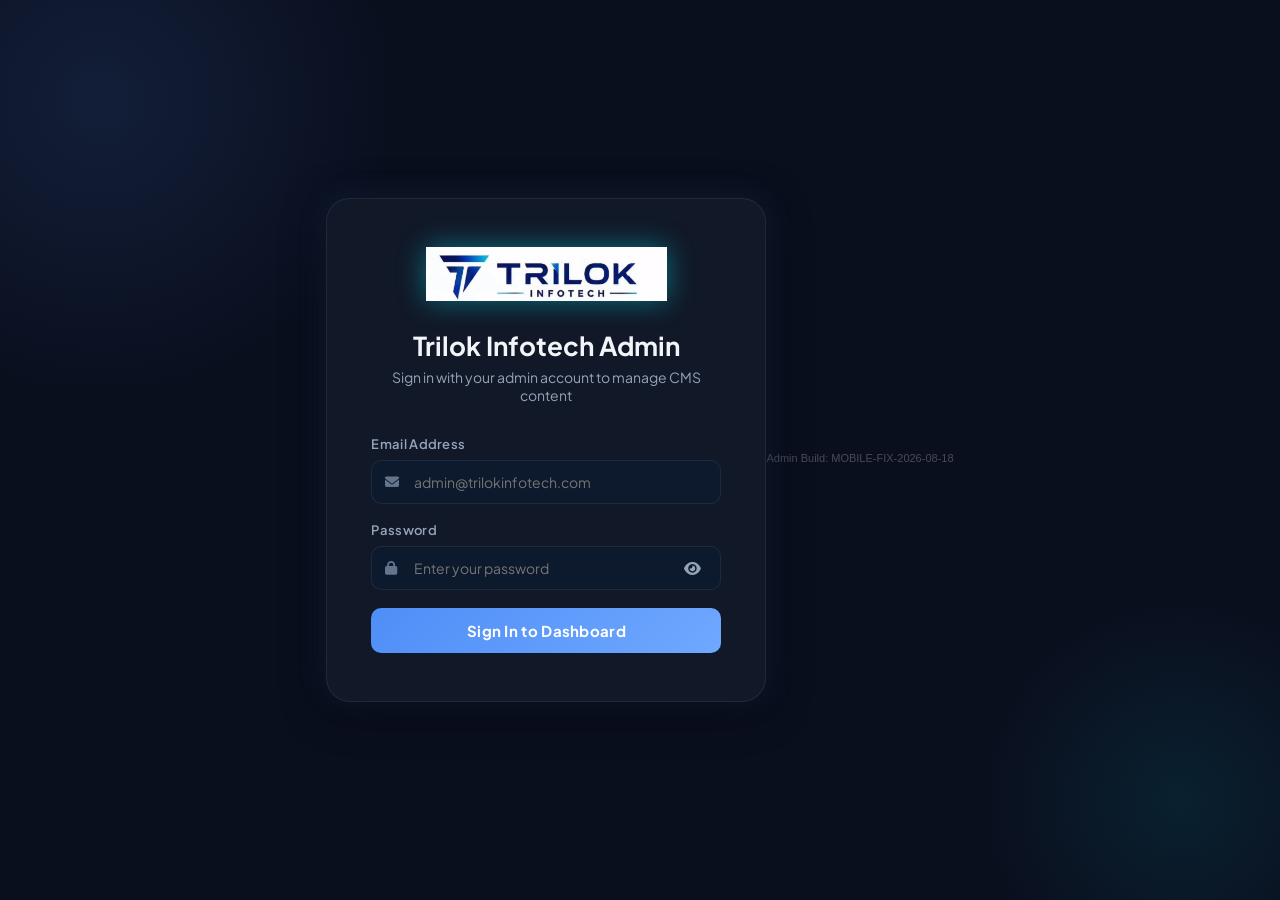
==== commit 766f5cd9: "fix: add build version debug tag under login card" ====
--- a/admin.html
+++ b/admin.html
@@ -59,6 +59,7 @@
       </button>
     </form>
   </div>
+  <p class="build-version-tag" style="text-align:center;font-size:11px;color:rgba(255,255,255,0.25);margin-top:15px;font-family:sans-serif;">Admin Build: MOBILE-FIX-2026-08-18</p>
 </div>
 
 <!-- ============================================================
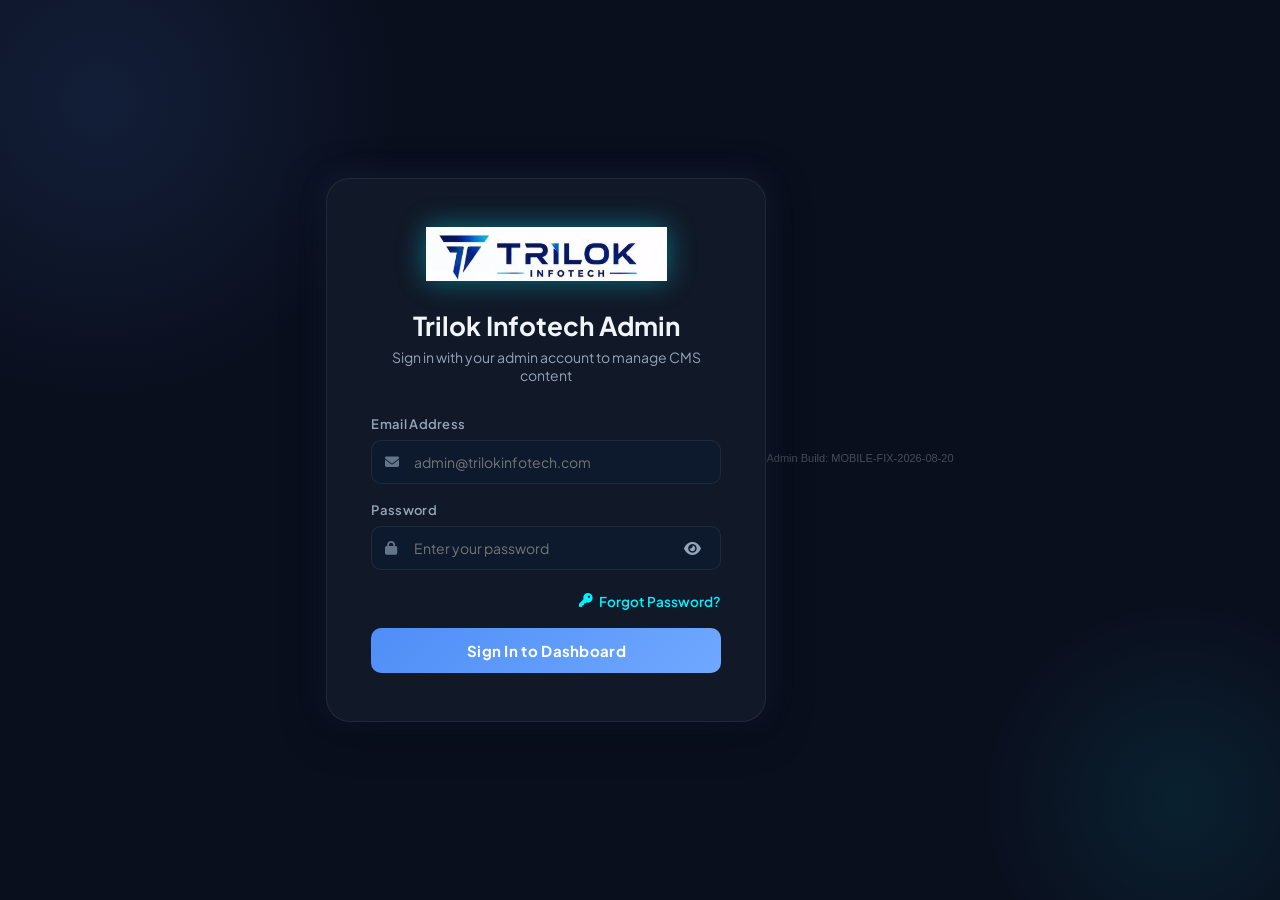
==== commit 52d1905d: "Fix navigation links, deduplicate service cards, add admin forgot password secret code reset flow" ====
--- a/admin.html
+++ b/admin.html
@@ -23,7 +23,7 @@
      1. LOGIN PAGE (AUTHENTICATION SCREEN)
      ============================================================ -->
 <div id="login-page">
-  <div class="login-card">
+  <div class="login-card" id="main-login-card">
     <div class="login-logo">
       <img src="image copy 40.png" alt="Trilok Infotech Logo" class="admin-login-brand-logo">
     </div>
@@ -52,6 +52,12 @@
           <i class="fa-solid fa-eye eye-toggle" id="pwd-eye" title="Toggle password visibility"></i>
         </div>
       </div>
+
+      <div style="text-align:right;margin-bottom:18px;">
+        <a href="javascript:void(0)" onclick="openForgotPasswordView()" style="color:#00f2fe;font-size:0.85rem;text-decoration:none;font-weight:600;display:inline-flex;align-items:center;gap:6px;">
+          <i class="fa-solid fa-key"></i> Forgot Password?
+        </a>
+      </div>
       
       <button type="submit" class="btn-login" id="login-btn">
         <span class="btn-text">Sign In to Dashboard</span>
@@ -59,7 +65,88 @@
       </button>
     </form>
   </div>
-  <p class="build-version-tag" style="text-align:center;font-size:11px;color:rgba(255,255,255,0.25);margin-top:15px;font-family:sans-serif;">Admin Build: MOBILE-FIX-2026-08-18</p>
+
+  <!-- FORGOT PASSWORD & SECRET CODE RECOVERY CARD -->
+  <div class="login-card" id="forgot-password-card" style="display:none;">
+    <div class="login-logo">
+      <img src="image copy 40.png" alt="Trilok Infotech Logo" class="admin-login-brand-logo">
+    </div>
+    <h2>Reset Admin Password</h2>
+    <p class="login-sub">Enter the Secret Security Code to authorize password recovery</p>
+
+    <div class="login-error" id="forgot-error" style="display:none;">
+      <i class="fa-solid fa-circle-exclamation"></i>
+      <span id="forgot-error-msg">Secret code is invalid.</span>
+    </div>
+
+    <div class="login-success" id="forgot-success" style="display:none;background:rgba(34,197,94,0.15);border:1px solid #22c55e;color:#4ade80;padding:12px 16px;border-radius:10px;margin-bottom:16px;font-size:0.9rem;">
+      <i class="fa-solid fa-circle-check"></i>
+      <span id="forgot-success-msg">Password reset successfully! Log in with your new password.</span>
+    </div>
+
+    <!-- STEP 1: Secret Code Verification -->
+    <div id="forgot-step-1">
+      <div style="background:rgba(0,242,254,0.08);border:1px dashed rgba(0,242,254,0.3);padding:14px;border-radius:12px;margin-bottom:18px;text-align:center;">
+        <span style="font-size:0.8rem;color:#94a3b8;display:block;margin-bottom:4px;text-transform:uppercase;letter-spacing:1px;font-weight:700;">Admin Secret Security Code</span>
+        <code id="secret-code-display" style="font-size:1.3rem;font-weight:800;color:#00f2fe;letter-spacing:2px;">62255622204</code>
+        <button type="button" onclick="if(navigator.clipboard){navigator.clipboard.writeText('62255622204'); showToast('Secret Code copied!','success');}" style="margin-left:8px;background:none;border:none;color:#00f2fe;cursor:pointer;" title="Copy Secret Code"><i class="fa-regular fa-copy"></i></button>
+      </div>
+
+      <div class="login-form-group">
+        <label for="forgot-secret-input">Enter Secret Security Code</label>
+        <div class="login-input-wrap">
+          <i class="fa-solid fa-shield-halved"></i>
+          <input type="text" id="forgot-secret-input" placeholder="Enter secret code (62255622204)" required>
+        </div>
+      </div>
+
+      <button type="button" class="btn-login" onclick="verifySecretCodeStep()">
+        <span>Verify Secret Code & Continue</span>
+      </button>
+    </div>
+
+    <!-- STEP 2: Enter Email & New Password -->
+    <div id="forgot-step-2" style="display:none;">
+      <form id="reset-pwd-form" onsubmit="executeAdminPasswordReset(event); return false;">
+        <div class="login-form-group">
+          <label for="reset-email">Admin Email Address</label>
+          <div class="login-input-wrap">
+            <i class="fa-solid fa-envelope"></i>
+            <input type="email" id="reset-email" placeholder="admin@trilokinfotech.com" required>
+          </div>
+        </div>
+
+        <div class="login-form-group">
+          <label for="reset-new-password">New Password</label>
+          <div class="login-input-wrap">
+            <i class="fa-solid fa-lock"></i>
+            <input type="password" id="reset-new-password" placeholder="Enter new password (min 8 chars)" required minlength="8">
+          </div>
+        </div>
+
+        <div class="login-form-group">
+          <label for="reset-confirm-password">Confirm New Password</label>
+          <div class="login-input-wrap">
+            <i class="fa-solid fa-lock"></i>
+            <input type="password" id="reset-confirm-password" placeholder="Confirm new password" required minlength="8">
+          </div>
+        </div>
+
+        <button type="submit" class="btn-login" id="reset-submit-btn">
+          <span class="btn-text">Update Password</span>
+          <span class="btn-spinner"></span>
+        </button>
+      </form>
+    </div>
+
+    <div style="text-align:center;margin-top:20px;">
+      <a href="javascript:void(0)" onclick="closeForgotPasswordView()" style="color:#94a3b8;font-size:0.88rem;text-decoration:none;display:inline-flex;align-items:center;gap:6px;">
+        <i class="fa-solid fa-arrow-left"></i> Back to Admin Sign In
+      </a>
+    </div>
+  </div>
+
+  <p class="build-version-tag" style="text-align:center;font-size:11px;color:rgba(255,255,255,0.25);margin-top:15px;font-family:sans-serif;">Admin Build: MOBILE-FIX-2026-08-20</p>
 </div>
 
 <!-- ============================================================
@@ -68,7 +155,7 @@
 <div id="admin-layout" style="display:none;">
 
   <!-- MOBILE SIDEBAR OVERLAY -->
-  <div class="sidebar-overlay" id="sidebar-overlay" onclick="closeAdminSidebar()"></div>
+  <div class="sidebar-overlay" id="sidebar-overlay"></div>
 
   <!-- ====== SIDEBAR NAVIGATION ====== -->
   <aside class="admin-sidebar" id="admin-sidebar">
@@ -119,6 +206,9 @@
       <div class="nav-item" data-page="gallery">
         <i class="fa-solid fa-images"></i><span>Gallery</span>
       </div>
+      <div class="nav-item" data-page="contacts">
+        <i class="fa-solid fa-address-book"></i><span>Contact Section</span>
+      </div>
 
       <!-- LEADS & INQUIRIES -->
       <div class="sidebar-section-label">Leads & Inquiries</div>
@@ -132,6 +222,12 @@
       <div class="nav-item" data-page="settings">
         <i class="fa-solid fa-sliders"></i><span>Website Settings</span>
       </div>
+      <div class="nav-item" data-page="whatsapp">
+        <i class="fa-brands fa-whatsapp" style="color:#25D366;"></i><span>WhatsApp Popup</span>
+      </div>
+      <div class="nav-item" data-page="password">
+        <i class="fa-solid fa-key text-warning" style="color:#f59e0b;"></i><span>Change Password</span>
+      </div>
       <div class="nav-item" data-page="seo">
         <i class="fa-solid fa-magnifying-glass-chart"></i><span>SEO Settings</span>
       </div>
@@ -152,7 +248,7 @@
 
     <!-- TOP HEADER -->
     <header class="admin-header">
-      <button class="header-toggle" id="sidebar-toggle" onclick="toggleAdminSidebar(event)" aria-label="Open navigation menu" aria-expanded="false" aria-controls="admin-sidebar">
+      <button class="header-toggle" id="sidebar-toggle" aria-label="Open navigation menu" aria-expanded="false" aria-controls="admin-sidebar">
         <i class="fa-solid fa-bars"></i>
       </button>
 
@@ -622,21 +718,41 @@
         </div>
       </section>
 
-      <!-- 13. CONTACT REQUESTS CMS -->
+      <!-- 13. CONTACT SECTION & LEADS CMS -->
       <section class="page-section" id="page-contacts">
         <div class="page-header">
           <div class="page-header-left">
             <button class="btn btn-outline btn-sm back-nav-btn" onclick="navigateBackAdmin()" aria-label="Go back to previous page" style="margin-bottom:10px; display:inline-flex; align-items:center; gap:6px;"><i class="fa-solid fa-arrow-left"></i> Back</button>
-            <h1>Contact Requests & Leads</h1>
-            <p>View and manage website contact submissions</p>
-          </div>
-          <div class="page-header-actions">
+            <h1>Contact Section & Leads Management</h1>
+            <p>Manage website contact submissions, leads, and contact information</p>
+          </div>
+          <div class="page-header-actions" style="display:flex;gap:10px;flex-wrap:wrap;">
             <button class="btn btn-secondary btn-sm" onclick="loadContacts()"><i class="fa-solid fa-rotate-right"></i> Refresh</button>
-          </div>
-        </div>
+            <button class="btn btn-primary btn-sm" onclick="openContactModal()"><i class="fa-solid fa-plus"></i> Add New Lead</button>
+          </div>
+        </div>
+
+        <!-- Quick Contact Info Banner -->
+        <div class="card" style="margin-bottom:24px;">
+          <div class="card-header"><div class="card-title"><i class="fa-solid fa-phone text-blue"></i> Website Contact Details</div></div>
+          <div style="padding:16px;">
+            <div class="form-row">
+              <div class="form-group"><label>Contact Phone Number</label><input type="text" class="form-control" id="contact-sec-phone" placeholder="+91 8639833447"></div>
+              <div class="form-group"><label>Contact Email Address</label><input type="email" class="form-control" id="contact-sec-email" placeholder="info@trilokinfotech.com"></div>
+            </div>
+            <div class="form-row">
+              <div class="form-group"><label>Business Address</label><input type="text" class="form-control" id="contact-sec-address" placeholder="Hyderabad, Telangana, India"></div>
+              <div class="form-group"><label>WhatsApp Number</label><input type="text" class="form-control" id="contact-sec-whatsapp" placeholder="+918639833447"></div>
+            </div>
+            <div style="text-align:right;margin-top:12px;">
+              <button class="btn btn-primary btn-sm" onclick="saveContactSectionDetails()"><i class="fa-solid fa-save"></i> Save Contact Details</button>
+            </div>
+          </div>
+        </div>
+
         <div class="card">
           <div class="card-header" style="flex-wrap:wrap;gap:12px;">
-            <div class="card-title">Received Inquiries</div>
+            <div class="card-title">Received Inquiries & Leads</div>
             <div class="filter-bar" style="margin:0;">
               <div class="filter-search"><i class="fa-solid fa-search"></i><input type="text" placeholder="Search name, email, phone..." oninput="filterContacts(this.value)"></div>
             </div>
@@ -732,6 +848,193 @@
             <div class="form-group"><label>New Password</label><input type="password" class="form-control" id="new-password" placeholder="At least 6 characters"></div>
             <div class="form-group"><label>Confirm New Password</label><input type="password" class="form-control" id="confirm-password" placeholder="Confirm password"></div>
             <button class="btn btn-primary" onclick="changePassword()"><i class="fa-solid fa-key"></i> Update Password</button>
+          </div>
+        </div>
+      </section>
+
+      <!-- 17. WHATSAPP POPUP SETTINGS -->
+      <section class="page-section" id="page-whatsapp">
+        <div class="page-header">
+          <div class="page-header-left">
+            <button class="btn btn-outline btn-sm back-nav-btn" onclick="navigateBackAdmin()" aria-label="Go back to previous page" style="margin-bottom:10px; display:inline-flex; align-items:center; gap:6px;"><i class="fa-solid fa-arrow-left"></i> Back</button>
+            <h1>WhatsApp Popup Settings</h1>
+            <p>Control the floating WhatsApp widget, message, delay, and position live on the public website</p>
+          </div>
+          <div class="page-header-actions">
+            <button class="btn btn-primary" onclick="saveWhatsAppSettings()"><i class="fa-solid fa-save"></i> Save WhatsApp Settings</button>
+          </div>
+        </div>
+
+        <div class="grid-2">
+          <div class="card">
+            <div class="card-header"><div class="card-title"><i class="fa-brands fa-whatsapp" style="color:#25D366;"></i> WhatsApp Configuration</div></div>
+            
+            <div class="form-group">
+              <label>WhatsApp Popup Status</label>
+              <div class="toggle-wrap">
+                <label class="toggle-switch">
+                  <input type="checkbox" id="wa-enabled" checked onchange="updateWhatsAppPreview()">
+                  <span class="toggle-slider"></span>
+                </label>
+                <span class="toggle-label" id="wa-enabled-label">Enabled (Visible on Website)</span>
+              </div>
+            </div>
+
+            <div class="form-group">
+              <label for="wa-number">WhatsApp Phone Number *</label>
+              <input type="text" class="form-control" id="wa-number" placeholder="+918639833447" oninput="updateWhatsAppPreview()">
+              <small class="form-text" style="color:var(--text-muted);font-size:12px;margin-top:4px;display:block;">Include country code e.g. +91 8639833447</small>
+            </div>
+
+            <div class="form-group">
+              <label for="wa-message">Popup Tooltip Message</label>
+              <input type="text" class="form-control" id="wa-message" placeholder="Chat with Us on WhatsApp" oninput="updateWhatsAppPreview()">
+            </div>
+
+            <div class="form-group">
+              <label for="wa-button-text">Button Text</label>
+              <input type="text" class="form-control" id="wa-button-text" placeholder="Chat on WhatsApp" oninput="updateWhatsAppPreview()">
+            </div>
+
+            <div class="form-row">
+              <div class="form-group">
+                <label for="wa-delay">Popup Delay (Seconds)</label>
+                <input type="number" class="form-control" id="wa-delay" min="0" max="60" value="3" oninput="updateWhatsAppPreview()">
+              </div>
+
+              <div class="form-group">
+                <label for="wa-position">Screen Position</label>
+                <select class="form-control" id="wa-position" onchange="updateWhatsAppPreview()">
+                  <option value="bottom-right">Bottom Right</option>
+                  <option value="bottom-left">Bottom Left</option>
+                </select>
+              </div>
+            </div>
+
+            <div style="margin-top:16px;">
+              <button class="btn btn-primary" onclick="saveWhatsAppSettings()" id="btn-save-wa">
+                <i class="fa-solid fa-save"></i> Save Changes
+              </button>
+            </div>
+          </div>
+
+          <!-- LIVE PREVIEW CARD -->
+          <div class="card">
+            <div class="card-header"><div class="card-title"><i class="fa-solid fa-eye" style="color:#0ea5e9;"></i> Widget Live Preview</div></div>
+            <div style="background:#0a0f1e;border-radius:12px;padding:40px 20px;min-height:300px;position:relative;display:flex;align-items:center;justify-content:center;overflow:hidden;border:1px dashed rgba(255,255,255,0.15);">
+              
+              <div id="wa-preview-disabled-msg" style="display:none;text-align:center;color:var(--text-muted,#94a3b8);">
+                <i class="fa-solid fa-eye-slash" style="font-size:36px;margin-bottom:12px;opacity:0.5;"></i>
+                <p style="font-size:14px;margin:0;">WhatsApp Popup is currently <strong>DISABLED</strong>.<br>It will not appear on the website.</p>
+              </div>
+
+              <div id="wa-preview-container" style="display:flex;align-items:center;gap:12px;transition:all 0.3s ease;">
+                <div id="wa-preview-tooltip" style="background:#0F172A;color:#FFF;font-size:13px;font-weight:600;padding:8px 14px;border-radius:20px;border:1px solid rgba(255,255,255,0.15);display:flex;align-items:center;gap:6px;box-shadow:0 4px 16px rgba(0,0,0,0.4);">
+                  <span style="width:8px;height:8px;background:#25D366;border-radius:50%;display:inline-block;box-shadow:0 0 8px #25D366;"></span>
+                  <span id="wa-preview-msg-text">Chat with Us on WhatsApp</span>
+                </div>
+
+                <div id="wa-preview-btn" style="width:56px;height:56px;background:linear-gradient(135deg,#25D366 0%,#128C7E 100%);color:#FFF;border-radius:50%;display:flex;align-items:center;justify-content:center;font-size:28px;box-shadow:0 8px 24px rgba(37,211,102,0.45);">
+                  <i class="fa-brands fa-whatsapp"></i>
+                </div>
+              </div>
+
+            </div>
+            <div style="padding-top:12px;font-size:12px;color:var(--text-muted,#94a3b8);text-align:center;">
+              <i class="fa-solid fa-circle-info"></i> Changes update on the public website immediately after saving.
+            </div>
+          </div>
+        </div>
+      </section>
+
+      <!-- 18. CHANGE PASSWORD SYSTEM -->
+      <section class="page-section" id="page-password">
+        <div class="page-header">
+          <div class="page-header-left">
+            <button class="btn btn-outline btn-sm back-nav-btn" onclick="navigateBackAdmin()" aria-label="Go back to previous page" style="margin-bottom:10px; display:inline-flex; align-items:center; gap:6px;"><i class="fa-solid fa-arrow-left"></i> Back</button>
+            <h1>Change Password</h1>
+            <p>Securely change your Admin authentication password</p>
+          </div>
+        </div>
+
+        <div class="grid-2">
+          <div class="card">
+            <div class="card-header"><div class="card-title"><i class="fa-solid fa-lock" style="color:#f59e0b;"></i> Password Update Form</div></div>
+            
+            <form id="change-pwd-form" onsubmit="executePasswordChange(event); return false;">
+              <div class="form-group">
+                <label for="pwd-current">Current Password *</label>
+                <div class="login-input-wrap">
+                  <i class="fa-solid fa-lock"></i>
+                  <input type="password" id="pwd-current" class="form-control" placeholder="Enter current password" required autocomplete="current-password">
+                  <i class="fa-solid fa-eye eye-toggle" onclick="toggleCustomPasswordVisibility('pwd-current', this)" title="Toggle visibility"></i>
+                </div>
+              </div>
+
+              <div class="form-group">
+                <label for="pwd-secret">Secret Security Code *</label>
+                <div class="login-input-wrap">
+                  <i class="fa-solid fa-shield-halved"></i>
+                  <input type="password" id="pwd-secret" class="form-control" placeholder="Enter secret security code" required autocomplete="off">
+                  <i class="fa-solid fa-eye eye-toggle" onclick="toggleCustomPasswordVisibility('pwd-secret', this)" title="Toggle visibility"></i>
+                </div>
+              </div>
+
+              <div class="form-group">
+                <label for="pwd-new">New Password *</label>
+                <div class="login-input-wrap">
+                  <i class="fa-solid fa-key"></i>
+                  <input type="password" id="pwd-new" class="form-control" placeholder="Enter new password" required autocomplete="new-password" oninput="checkPasswordRequirements()">
+                  <i class="fa-solid fa-eye eye-toggle" onclick="toggleCustomPasswordVisibility('pwd-new', this)" title="Toggle visibility"></i>
+                </div>
+              </div>
+
+              <div class="form-group">
+                <label for="pwd-confirm">Confirm New Password *</label>
+                <div class="login-input-wrap">
+                  <i class="fa-solid fa-check-double"></i>
+                  <input type="password" id="pwd-confirm" class="form-control" placeholder="Confirm new password" required autocomplete="new-password">
+                  <i class="fa-solid fa-eye eye-toggle" onclick="toggleCustomPasswordVisibility('pwd-confirm', this)" title="Toggle visibility"></i>
+                </div>
+              </div>
+
+              <div class="login-error" id="change-pwd-error" style="margin-bottom:16px;">
+                <i class="fa-solid fa-circle-exclamation"></i>
+                <span id="change-pwd-error-msg">Current password is incorrect.</span>
+              </div>
+
+              <button type="submit" class="btn btn-primary" id="btn-change-pwd-submit" style="width:100%;">
+                <span class="btn-text"><i class="fa-solid fa-shield-check"></i> Update Password & Re-authenticate</span>
+                <span class="btn-spinner"></span>
+              </button>
+            </form>
+          </div>
+
+          <div class="card">
+            <div class="card-header"><div class="card-title"><i class="fa-solid fa-list-check" style="color:#3b82f6;"></i> Security Guidelines & Rules</div></div>
+            <div style="padding:10px 0;">
+              <p style="font-size:13px;color:var(--text-muted,#94a3b8);margin-bottom:16px;">Your new password must satisfy the following security rules:</p>
+              
+              <ul class="pwd-rules-list" style="list-style:none;padding:0;margin:0;display:flex;flex-direction:column;gap:12px;">
+                <li id="rule-minlen" style="font-size:13px;color:var(--text-muted,#94a3b8);display:flex;align-items:center;gap:10px;">
+                  <i class="fa-solid fa-circle-xmark" style="color:#ef4444;"></i> At least 8 characters long
+                </li>
+                <li id="rule-uppercase" style="font-size:13px;color:var(--text-muted,#94a3b8);display:flex;align-items:center;gap:10px;">
+                  <i class="fa-solid fa-circle-xmark" style="color:#ef4444;"></i> At least one uppercase letter (A-Z)
+                </li>
+                <li id="rule-lowercase" style="font-size:13px;color:var(--text-muted,#94a3b8);display:flex;align-items:center;gap:10px;">
+                  <i class="fa-solid fa-circle-xmark" style="color:#ef4444;"></i> At least one lowercase letter (a-z)
+                </li>
+                <li id="rule-number" style="font-size:13px;color:var(--text-muted,#94a3b8);display:flex;align-items:center;gap:10px;">
+                  <i class="fa-solid fa-circle-xmark" style="color:#ef4444;"></i> At least one numeric digit (0-9)
+                </li>
+              </ul>
+
+              <div style="margin-top:24px;background:rgba(239,68,68,0.1);border:1px solid rgba(239,68,68,0.25);padding:14px;border-radius:8px;font-size:12px;color:#fca5a5;">
+                <i class="fa-solid fa-triangle-exclamation" style="margin-right:6px;"></i>
+                <strong>Notice:</strong> Changing your password will invalidate your existing sessions. You will be required to log in again using your new password.
+              </div>
+            </div>
           </div>
         </div>
       </section>
@@ -794,8 +1097,21 @@
         <div class="form-group"><label>Category</label><input type="text" class="form-control" id="project-category" placeholder="Websites, Apps, Legal..."></div>
         <div class="form-group"><label>Project Link</label><input type="url" class="form-control" id="project-link" placeholder="https://example.com"></div>
       </div>
-      <div class="form-group"><label>Display Order</label><input type="number" class="form-control" id="project-order" value="0"></div>
-      <div class="form-group"><label>Status</label><select class="form-control" id="project-status"><option value="active">Active</option><option value="inactive">Inactive</option></select></div>
+      <div class="form-group">
+        <label>Project Image / Thumbnail</label>
+        <div class="upload-area" style="padding:14px;margin-bottom:8px">
+          <input type="file" accept="image/*" onchange="uploadImageCloudinary(event, 'project-image-url', 'project-image-preview')">
+          <div class="upload-icon" style="font-size:24px;margin-bottom:4px"><i class="fa-solid fa-cloud-arrow-up"></i></div>
+          <div class="upload-text">Click or drag image to upload</div>
+          <div class="upload-sub">Recommended: 800×600px JPG/PNG/WebP</div>
+        </div>
+        <input type="url" class="form-control" id="project-image-url" placeholder="Image URL (e.g. https://... or uploaded image)" oninput="showImagePreview('project-image-url', 'project-image-preview', this.value)">
+        <div class="upload-preview" id="project-image-preview" style="display:none;margin-top:8px"></div>
+      </div>
+      <div class="form-row">
+        <div class="form-group"><label>Display Order</label><input type="number" class="form-control" id="project-order" value="0"></div>
+        <div class="form-group"><label>Status</label><select class="form-control" id="project-status"><option value="active">Active</option><option value="inactive">Inactive</option></select></div>
+      </div>
     </div>
     <div class="modal-footer"><button class="btn btn-secondary" onclick="closeModal('project-modal')">Cancel</button><button class="btn btn-primary" onclick="saveProject()">Save Project</button></div>
   </div>
@@ -893,6 +1209,25 @@
   </div>
 </div>
 
+<!-- ADD / EDIT CONTACT LEAD MODAL -->
+<div class="modal-backdrop" id="contact-modal">
+  <div class="modal-box">
+    <div class="modal-header"><h3 id="contact-modal-title">Add New Contact Lead</h3><button class="modal-close-btn" onclick="closeModal('contact-modal')"><i class="fa-solid fa-xmark"></i></button></div>
+    <div class="modal-body">
+      <input type="hidden" id="contact-edit-id" value="">
+      <div class="form-group"><label>Customer Name *</label><input type="text" class="form-control" id="contact-name" placeholder="Full Name"></div>
+      <div class="form-row">
+        <div class="form-group"><label>Email Address</label><input type="email" class="form-control" id="contact-email" placeholder="name@example.com"></div>
+        <div class="form-group"><label>Phone Number</label><input type="text" class="form-control" id="contact-phone" placeholder="+91..."></div>
+      </div>
+      <div class="form-group"><label>Subject</label><input type="text" class="form-control" id="contact-subject" placeholder="Inquiry topic..."></div>
+      <div class="form-group"><label>Message / Notes</label><textarea class="form-control" id="contact-message" rows="3" placeholder="Details of the inquiry..."></textarea></div>
+      <div class="form-group"><label>Status</label><select class="form-control" id="contact-status"><option value="unread">Unread / New</option><option value="read">Read / Processed</option></select></div>
+    </div>
+    <div class="modal-footer"><button class="btn btn-secondary" onclick="closeModal('contact-modal')">Cancel</button><button class="btn btn-primary" onclick="saveContactLead()">Save Lead</button></div>
+  </div>
+</div>
+
 <!-- CONFIRM DELETE MODAL -->
 <div class="modal-backdrop confirm-modal" id="confirm-modal">
   <div class="modal-box">
